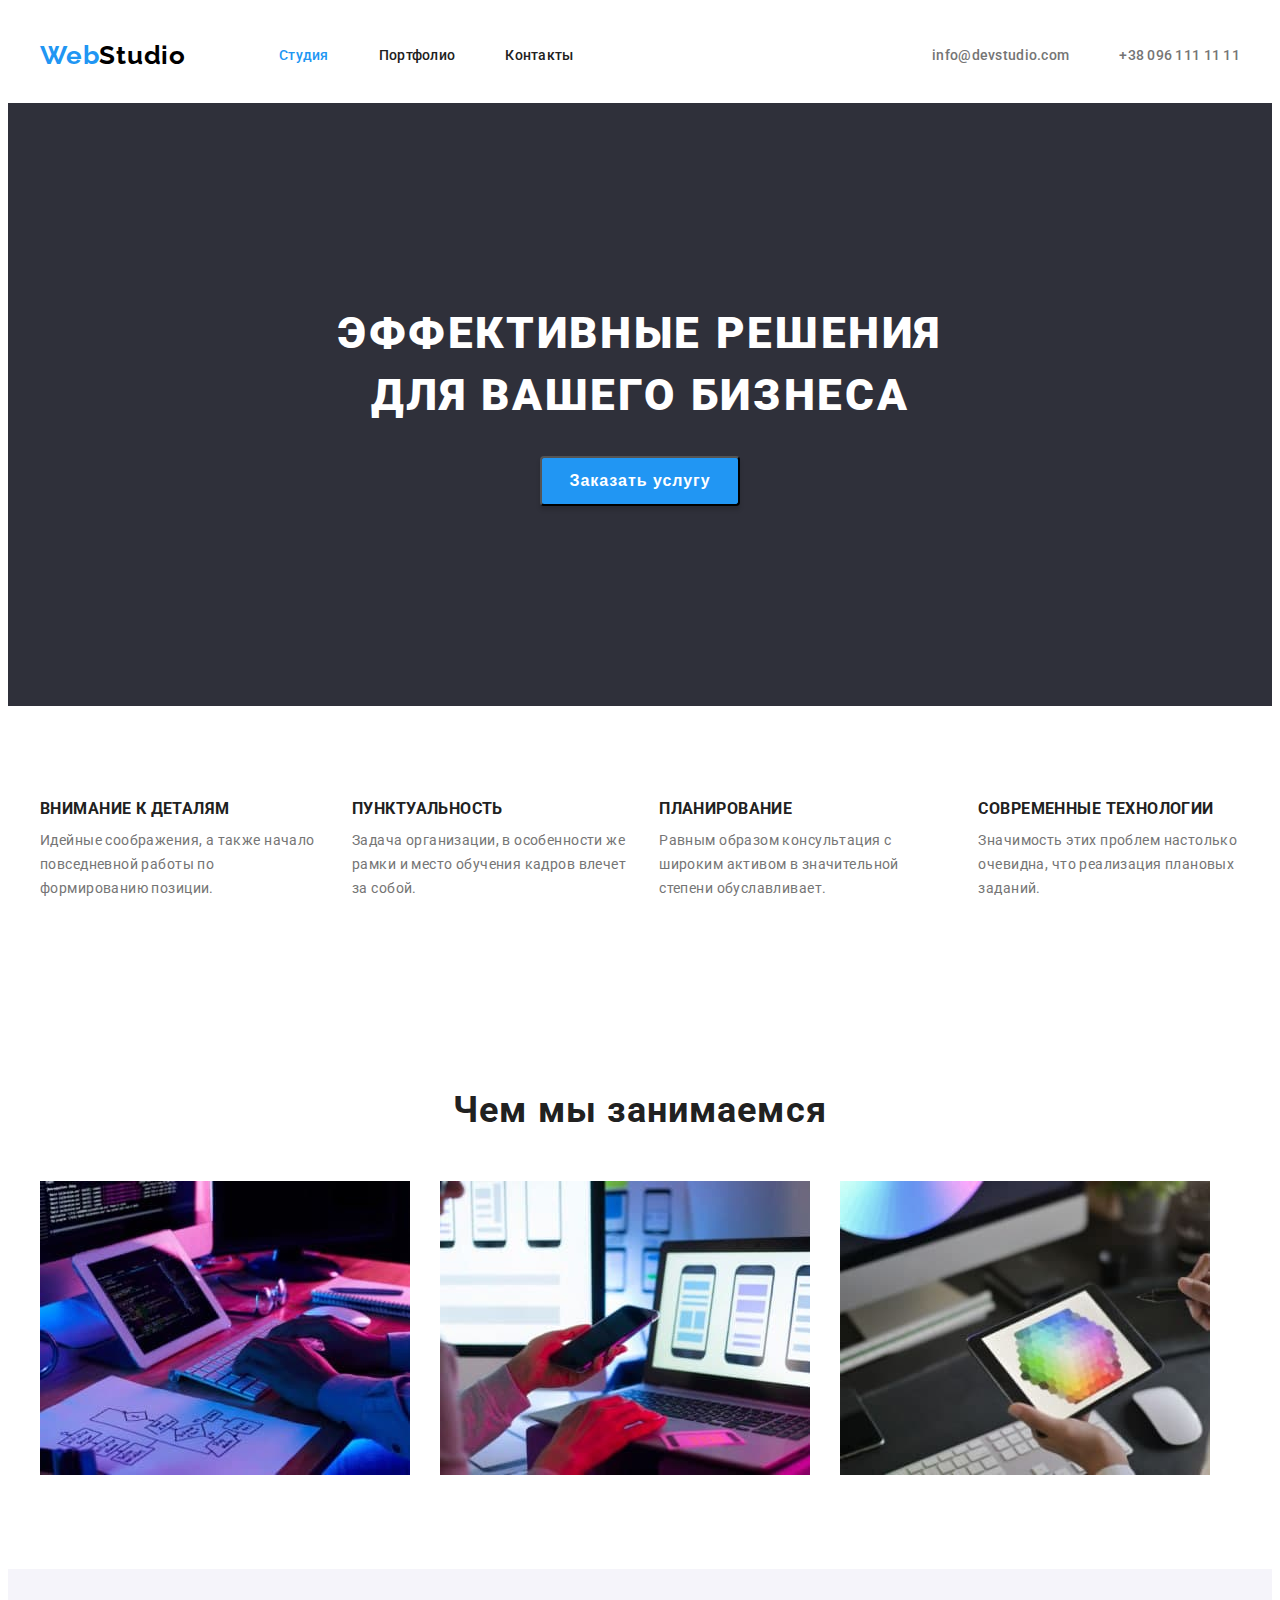
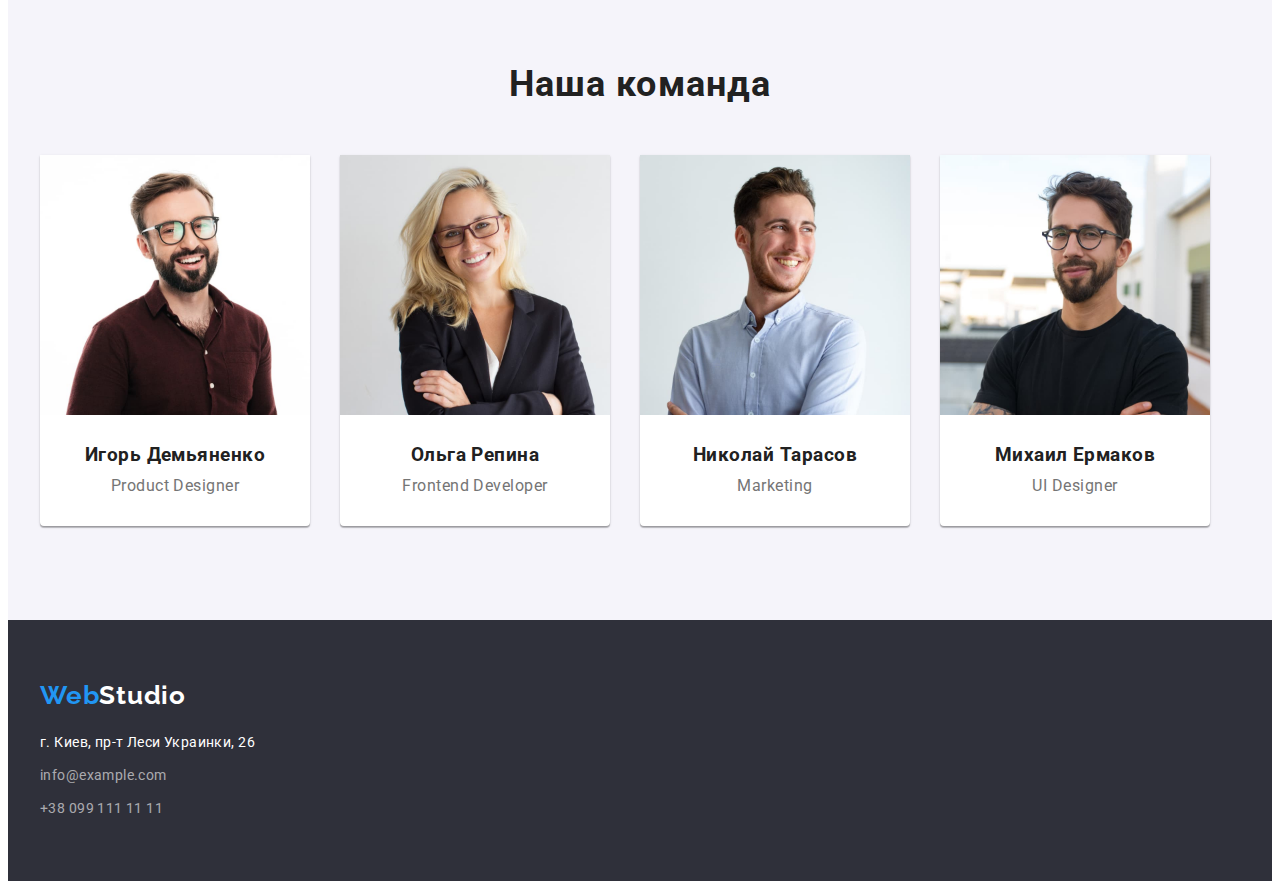
==== index.html @ 2a8b315e "склонировала пред. репозиторий" ====
<!DOCTYPE html>
<html lang="ru">

<head>
    <meta charset="UTF-8" />
    <meta name="viewport" content="width=device-width, initial-scale=1.0" />
    <title>Document</title>
    <link rel="preconnect" href="https://fonts.gstatic.com">
    <link href="https://fonts.googleapis.com/css2?family=Raleway:wght@700&family=Roboto:wght@400;500;700;900&display=swap" rel="stylesheet">
    <link rel="stylesheet" href="https://cdnjs.cloudflare.com/ajax/libs/modern-normalize/1.0.0/modern-normalize.min.css" integrity="sha512-ISS7cAi1PEhQ8jnbJpJZMd29NlhNj4AWYyLOSp2CE/CsHxTCu+r+t0D2yoJudVrd0/8fTVPUVDzY5Tvli75u/g==" crossorigin="anonymous" referrerpolicy="no-referrer" />
    <link rel="stylesheet" href="./css/style.css">
</head>

<body>
    <!-- Верхняя линия -->
    <header class="header">
      <div class="container header-container">
        <nav class="navigation">
            <a class="logo-header link" href="">
                <span class="first-word">Web</span>Studio
            </a>

            <ul class="menu list"> 
                <li class="menu-item">
                    <a class="menu-link link current" href="index.html">Студия</a>
                </li>
                <li class="menu-item">
                    <a class="menu-link link" href="portfolio.html">Портфолио</a>
                </li>
                <li class="menu-item">
                    <a class="menu-link link" href="">Контакты</a>
                </li>   
            </ul>
        </nav>
        <ul class="menu list">
            <li>
              <a class="contact link" href="mailto:info@devstudio.com">info@devstudio.com</a>
            </li>
           <li class="contact-menu">
              <a class="contact link" href="tel:+380961111111">+38 096 111 11 11</a>
            </li>
        </ul>
      </div>
       
    </header>

    <main>
        <!-- Шапка сайта-->
        <section class="hero">
            <div class="container hero-container">
                <h2 class="hero-title">
                    эффективные решения для вашего бизнеса
                </h2>
                <button class="button" type="button">
                    Заказать услугу
                </button>
            </div>
        </section>

        <!-- Особенности -->
        <section class="section">
            <div class="container">
                <h2 hidden>
                    Наши сильные стороны
                </h2>
        
                <ul class="features list">
                    <li class="feature-item">
                         <h3 class="feature-title">внимание к деталям</h3>
                        <p>
                             Идейные соображения, а также начало повседневной работы по формированию позиции.
                        </p>
                    </li>
                    <li class="feature-item">
                        <h3 class="feature-title">пунктуальность</h3>
                        <p>
                             Задача организации, в особенности же рамки и место обучения кадров влечет за собой.
                        </p>
                    </li>
                    <li class="feature-item">
                        <h3 class="feature-title">планирование</h3>
                        <p>
                             Равным образом консультация с широким активом в значительной степени обуславливает.
                        </p>
                     </li>
                    <li class="feature-item">
                        <h3 class="feature-title">современные технологии</h3>
                         <p>
                            Значимость этих проблем настолько очевидна, что реализация плановых заданий.
                         </p>
                     </li>
                 </ul>
            </div>

        </section>

        <!-- Чем мы занимаемся -->

        <section class="section">
             <div class="container">
                <h2 class="heading">Чем мы занимаемся</h2>
                <ul class="work-container list">
                    <li class="work-item">
                        <img src="./images/1.jpg" alt="Человек набирает код на планшете" width="370" height="294"/>
                    </li>
                    <li class="work-item">
                        <img src="./images/2.jpg" alt="Человек работает с телефоном и ноутбуком" width="370" height="294"/>
                   </li>
                    <li class="work-item">
                        <img src="./images/3.jpg" alt="Дизайнер определяет цветовую гаму" width="370" height="294"/>
                    </li>
                </ul>
             </div>

        </section>

        <!-- Наша команда -->
        
        <section class="team section">
           <div class="container">
            <h2 class="heading">Наша команда</h2>
            <ul class="team-container list">
                
                <li class="team-desc">
                    <img 
                        src="./images/team_card_1.jpg" 
                        alt="Мужчина в очках и бордовой рубашке" 
                        width="270" height="260"
                    />

                    <div>
                        <h3 class="person-name">Игорь Демьяненко</h3>
                        <p class="job-name">Product Designer</p>
                    </div>
                </li>

                <li class="team-desc">
                         <img 
                            src="./images/team_card_2.jpg" 
                            alt="Блондинка в очках и черном пиджаке" 
                            width="270" height="260"
                        />
    
                        <div>
                            <h3 class="person-name">Ольга Репина</h3>
                            <p class="job-name">Frontend Developer</p>
                        </div>
                </li>
                
                <li class="team-desc">
                            <img src="./images/team_card_3.jpg" 
                            alt="Улыбающийся мужчина в голубой рубашке" 
                            width="270" height="260"/>

                        <div>
                            <h3 class="person-name">Николай Тарасов</h3>
                            <p class="job-name">Marketing</p>
                        </div>
                </li>
                
                <li class="team-desc">
                            <img src="./images/team_card_4.jpg" 
                            alt="Мужчина в очках и черной футболке" 
                            width="270" height="260"/>

                        <div>
                            <h3 class="person-name">Михаил Ермаков</h3>
                            <p class="job-name">UI Designer</p>
                        </div>
                </li>

            </ul>
           </div>

        </section>

    </main>

    <!-- Футер -->
    <footer class="footer">
        <div class="container footer-container">
            <a class="logo-footer link" href=""><span class="first-word">Web</span><span class="second-word">Studio</span></a>
            <address class="address">
                <ul class="list">
                    <li class="address-item">
                        <a class="adress-link" href="">г. Киев, пр-т Леси Украинки, 26</a>
                    </li>
                    <li class="address-item">
                        <a class="contact-link" href="mailto:info@example.com">info@example.com</a>
                    </li>
                    <li class="address-item">
                        <a class="contact-link" href="tel:+380991111111">+38 099 111 11 11</a>
                    </li>
                </ul>
            </address>
        </div>
    </footer>
</body>

</html>
---- css/style.css ----
:root {
    --accent-color:#2196F3;
    --title-text-color: #212121;
    --primary-text-color: #757575;
    --secondary-text-color: #FFFFFF;
    --grey-bg-color: #2F303A;
    --white-bg-color: #E5E5E5;
}

body {
    font-family: "Roboto", sans-serif;
    font-style: normal;
    font-weight: 400;
    background-color: var(--secondary-text-color);
    color: var(--primary-text-color);
}

/*Верхняя линия*/

.header {
    background-color: var(--secondary-text-color);
    border-bottom: 1px #ECECEC;
}

.header-container {
    display: flex;
    align-items: center;
    justify-content: space-between;
    padding-top: 32px;
    padding-bottom: 32px;
}

.navigation {
    display: flex;
    align-items: center;
}

.logo-header{
    color: #000000;
    font-family: Raleway;
    font-weight: 700;
    font-size: 26px;
    line-height: 1.2;
    letter-spacing: 0.03em;
    margin-right: 93px;
}

.link {
    text-decoration: none;
}

.link:focus,
.link:hover {
    color: var(--accent-color);
}

.first-word {
    color: var(--accent-color);
}

.menu {
    font-weight: 500;
    font-size: 14px;
    line-height: 1.14;
    letter-spacing: 0.02em;
    display: flex;
}

.list {
    list-style-type: none;
}

.menu-item:not(:last-child) {
    margin-right: 50px;
}

.menu-link {
    color: var(--title-text-color);
}

.current {
    color: var(--accent-color);
}

.contact {
    color: var(--primary-text-color);
}

.contact-menu {
    margin-left: 50px;
}
/*Шапка сайта*/

.hero {
    background-color: var(--grey-bg-color);
}

.hero-container {
    display: flex;
    flex-direction: column;
    align-items: center;
    padding-top: 200px;
    padding-bottom: 200px;
}

.hero-title {
    font-weight: 900;
    font-size: 44px;
    line-height: 1.4;
    letter-spacing: 0.06em;
    color: var(--secondary-text-color);
    margin-bottom: 30px;
    width: 696px;
    text-align: center;
    text-transform: uppercase;
}

.button {
    font-weight: 700;
    font-size: 16px;
    line-height: 1.88;
    letter-spacing: 0.06em;
    color: var(--secondary-text-color);
    background-color: var(--accent-color);
    cursor: pointer;
    min-width: 200px;
    height: 50px;
    box-shadow: 0px 4px 4px rgba(0, 0, 0, 0.15);
    border-radius: 4px;
}

.button:hover,
.button:focus {
    color: var(--accent-color);
}

/*Особенности*/

.section {
    padding-top: 94px;
    padding-bottom: 94px;
}

.features {
    font-size: 14px;
    line-height: 1.71;
    letter-spacing: 0.03em;
    display: flex;
    justify-content: space-between;
    margin-left: -30px;
}

.feature-item {
    margin-left: 30px;
}

.feature-title {
    font-weight: 700;
    line-height: 1.14;
    color: var(--title-text-color);
    text-transform: uppercase;
    margin-bottom: 10px;
}

/*Чем мы занимаемся*/

.heading {
    font-weight: 700;
    font-size: 36px;
    line-height: 1.17;
    letter-spacing: 0.03em;
    text-align: center;
    color: var(--title-text-color);
    margin-bottom: 50px;
}

.work-container {
    display: flex;
    align-items: center;
    margin-left: -30px;
}
 
.work-item {
    margin-left: 30px;

}

/*Наша команда*/

.team {
    background-color: #F5F4FA;
}

.team-container {
    display: flex;
    align-items: center;
    margin-left: -30px;
}

.team-desc {
    font-weight: 500;
    font-size: 16px;
    line-height: 1.17;
    letter-spacing: 0.03em;
    color: var(--title-text-color);
    margin-left: 30px;
    text-align: center;
    background: #ffffff;
    box-shadow: 0px 1px 3px rgba(0, 0, 0, 0.12), 0px 1px 1px rgba(0, 0, 0, 0.14),
    0px 2px 1px rgba(0, 0, 0, 0.2);
    border-radius: 0px 0px 4px 4px;
}

.person-name {
    margin-bottom: 10px;
    margin-top: 30px;
}

.job-name {
    font-weight: 400;
    color: var(--primary-text-color);
    padding-bottom: 30px;
}

/*Футер*/

.footer {
    background-color: var(--grey-bg-color);
    padding-top: 60px;
    padding-bottom: 60px;
}

.footer-container {
    display: flex;
    flex-direction: column;
}

.address {
    margin-top: 20px;
}

.second-word {
    color: var(--secondary-text-color);
}

.address-item {
    font-style: normal;
    font-size: 14px;
    line-height: 1.71;
    letter-spacing: 0.03em;
}

.address-item:not(:last-child) {
    margin-bottom: 9px;
}

.adress-link {
    color: var(--secondary-text-color);
    text-decoration: none;
}

.adress-link:focus,
.adress-link:hover {
    color: var(--accent-color);
}

.contact-link {
    color: rgba(255, 255, 255, 0.6);
    text-decoration: none;
}
 
.contact-link:hover,
.contact-link:focus {
    color: var(--accent-color);
}

/*Портфолио*/

.filter {
    margin-bottom: 34px;
    display: flex;
    justify-content: center;
    margin-left: -8px;
}

.filter-button {
    margin-left: 8px;
}

.portfolio-button {
    font-family: "Roboto", sans-serif;
    font-weight: 500;
    font-size: 16px;
    line-height: 1.63;
    letter-spacing: 0.03em;
    text-align: center;
    color: var(--title-text-color);
    background-color: #F5F4FA;
    cursor: pointer;
    border-color: currentColor;
    border-radius: 4px;
    border: none;
    padding: 6px 22px;
}

.portfolio-button:hover,
.portfolio-button:focus {
    background-color: var(--accent-color);
    color: var(--secondary-text-color);
}

.card-desc {
    line-height: 2;
    letter-spacing: 0.06em;
    color: var(--title-text-color);
}

.card-text {
    font-size: 16px;
    line-height: 1.88;
    letter-spacing: 0.03em;
}

/*Позиционирование*/

h1,
h2,
h3,
h4,
h5,
h6,
p {
    margin-top: 0;
    margin-bottom: 0;
}

ul,
ol {
    margin-top: 0;
    margin-bottom: 0;
    padding-left: 0;
}

img {
    display: block;
    max-width: 100%;
    height: auto;
}

.container {
    width: 1200px;
    padding-left: 15px;
    padding-right: 15px;
    margin: 0 auto;
}



.logo-footer {
    color: #000000;
    font-family: Raleway;
    font-weight: 700;
    font-size: 26px;
    line-height: 1.2;
    letter-spacing: 0.03em;
}





.card {
 background-color: var(--secondary-text-color);
 box-shadow: 0px 1px 3px rgba(0, 0, 0, 0.12), 0px 1px 1px rgba(0, 0, 0, 0.14), 0px 2px 1px rgba(0, 0, 0, 0.2);
 border-radius: 0px 0px 4px 4px;
}

/*Позиционирование портфолио*/



.card-set {
    padding: 0;
    margin: 0;
    display: flex;
    flex-wrap: wrap;
    margin-left: -30px;
    margin-top: -30px;
}

.card-set > .item {
    margin-left: 30px;
    margin-top: 30px;
  }
  
  .portfolio-card {
    background: #FFFFFF;
    box-sizing: border-box;
  }
  
  .card-content {
    padding: 20px 24px;
    border: 1px solid #EEEEEE;
  }
  
  .card-text {
    margin-top: 4px;
  }
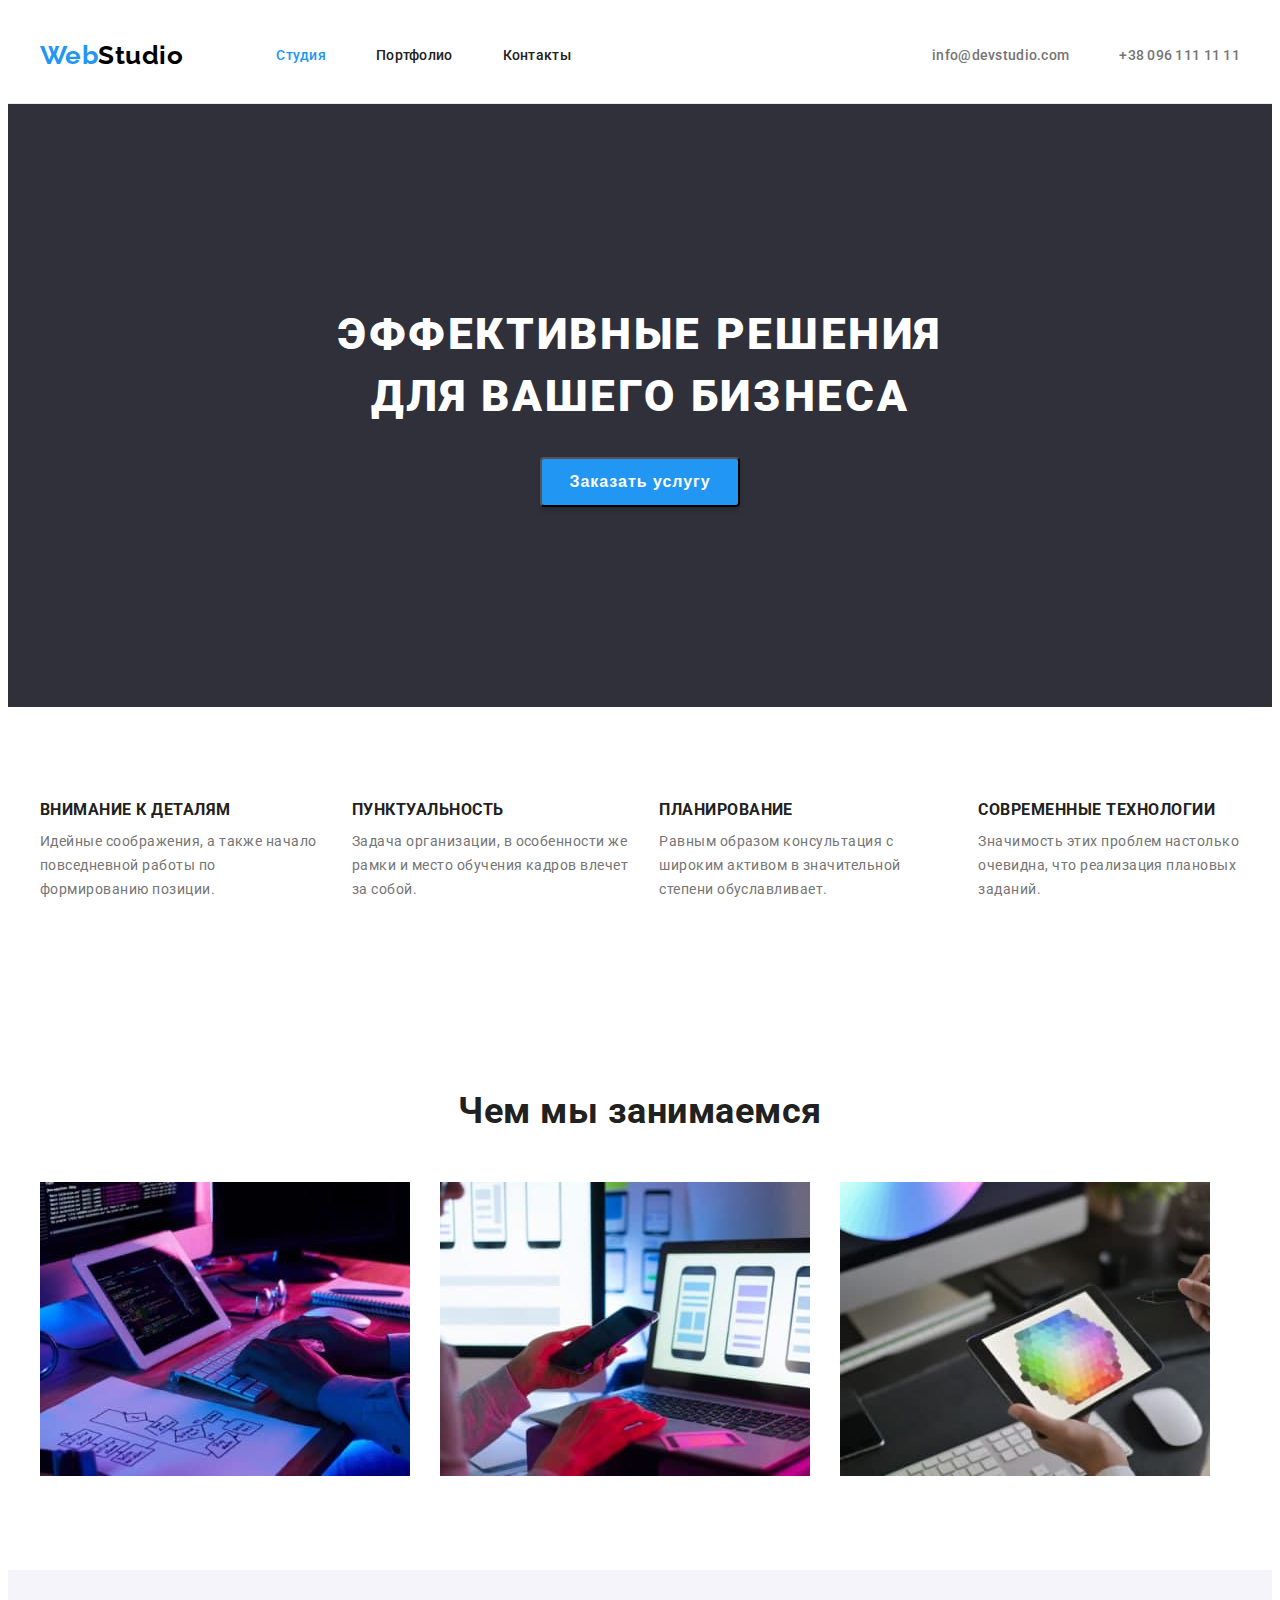
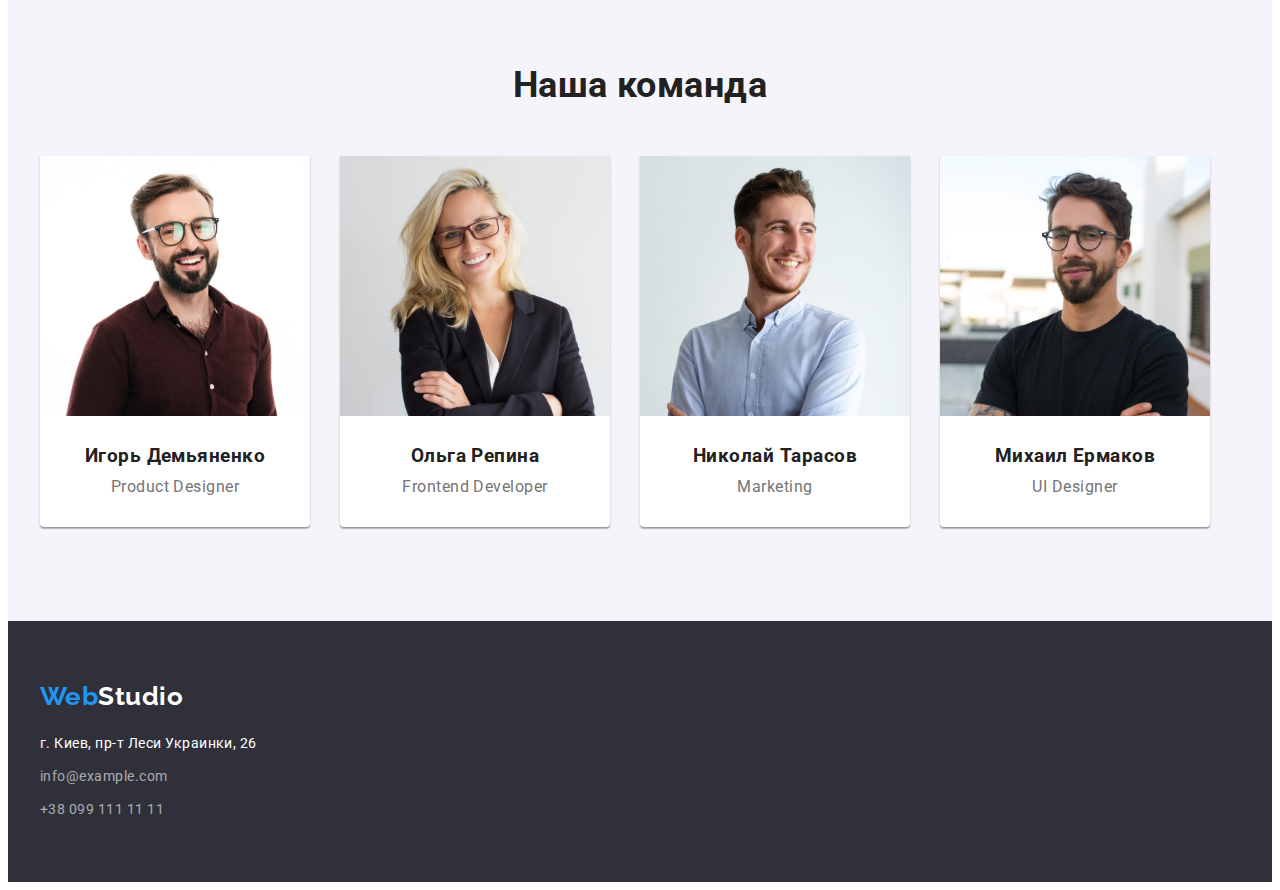
==== commit 741e23bc: "склонировала пред 3 дз, с исправлением" ====
--- a/index.html
+++ b/index.html
@@ -128,7 +128,7 @@
                         width="270" height="260"
                     />
 
-                    <div>
+                    <div class="team-card">
                         <h3 class="person-name">Игорь Демьяненко</h3>
                         <p class="job-name">Product Designer</p>
                     </div>
@@ -141,7 +141,7 @@
                             width="270" height="260"
                         />
     
-                        <div>
+                        <div class="team-card">
                             <h3 class="person-name">Ольга Репина</h3>
                             <p class="job-name">Frontend Developer</p>
                         </div>
@@ -152,7 +152,7 @@
                             alt="Улыбающийся мужчина в голубой рубашке" 
                             width="270" height="260"/>
 
-                        <div>
+                        <div class="team-card">
                             <h3 class="person-name">Николай Тарасов</h3>
                             <p class="job-name">Marketing</p>
                         </div>
@@ -163,7 +163,7 @@
                             alt="Мужчина в очках и черной футболке" 
                             width="270" height="260"/>
 
-                        <div>
+                        <div class="team-card">
                             <h3 class="person-name">Михаил Ермаков</h3>
                             <p class="job-name">UI Designer</p>
                         </div>
--- a/css/style.css
+++ b/css/style.css
@@ -13,13 +13,14 @@
     font-weight: 400;
     background-color: var(--secondary-text-color);
     color: var(--primary-text-color);
+    letter-spacing: 0.03em;
 }
 
 /*Верхняя линия*/
 
 .header {
     background-color: var(--secondary-text-color);
-    border-bottom: 1px #ECECEC;
+    border-bottom: 1px solid #ECECEC;
 }
 
 .header-container {
@@ -41,7 +42,6 @@
     font-weight: 700;
     font-size: 26px;
     line-height: 1.2;
-    letter-spacing: 0.03em;
     margin-right: 93px;
 }
 
@@ -144,7 +144,6 @@
 .features {
     font-size: 14px;
     line-height: 1.71;
-    letter-spacing: 0.03em;
     display: flex;
     justify-content: space-between;
     margin-left: -30px;
@@ -168,7 +167,6 @@
     font-weight: 700;
     font-size: 36px;
     line-height: 1.17;
-    letter-spacing: 0.03em;
     text-align: center;
     color: var(--title-text-color);
     margin-bottom: 50px;
@@ -201,7 +199,6 @@
     font-weight: 500;
     font-size: 16px;
     line-height: 1.17;
-    letter-spacing: 0.03em;
     color: var(--title-text-color);
     margin-left: 30px;
     text-align: center;
@@ -211,15 +208,20 @@
     border-radius: 0px 0px 4px 4px;
 }
 
+.team-card {
+    padding-top: 30px;
+    padding-bottom: 30px;
+}
+
 .person-name {
     margin-bottom: 10px;
-    margin-top: 30px;
+    /*margin-top: 30px;*/
 }
 
 .job-name {
     font-weight: 400;
     color: var(--primary-text-color);
-    padding-bottom: 30px;
+   /* padding-bottom: 30px;*/
 }
 
 /*Футер*/
@@ -235,6 +237,14 @@
     flex-direction: column;
 }
 
+.logo-footer {
+    color: #000000;
+    font-family: Raleway;
+    font-weight: 700;
+    font-size: 26px;
+    line-height: 1.2;
+}
+
 .address {
     margin-top: 20px;
 }
@@ -247,7 +257,6 @@
     font-style: normal;
     font-size: 14px;
     line-height: 1.71;
-    letter-spacing: 0.03em;
 }
 
 .address-item:not(:last-child) {
@@ -277,9 +286,11 @@
 /*Портфолио*/
 
 .filter {
-    margin-bottom: 34px;
+    margin-bottom: 50px;
     display: flex;
     justify-content: center;
+    align-items: center;
+    height: 100%;
     margin-left: -8px;
 }
 
@@ -292,7 +303,6 @@
     font-weight: 500;
     font-size: 16px;
     line-height: 1.63;
-    letter-spacing: 0.03em;
     text-align: center;
     color: var(--title-text-color);
     background-color: #F5F4FA;
@@ -309,16 +319,43 @@
     color: var(--secondary-text-color);
 }
 
+.card-set {
+    display: flex;
+    flex-wrap: wrap;
+   /* margin-right: -30px;
+    margin-bottom: -30px;*/
+}
+
+.item {
+    margin-right: 30px;
+    margin-bottom: 30px;
+}
+
+.item:nth-child(3n+3){
+    margin-right: -30px;
+}
+
+.card-link {
+    display: block;
+}
+
+.card-content {
+    padding: 20px 24px;
+    background-color: var(--secondary-text-color);
+    border-left: 1px solid #eeeeee;
+    border-right: 1px solid #eeeeee;
+    border-bottom: 1px solid #eeeeee;
+}
+
 .card-desc {
-    line-height: 2;
-    letter-spacing: 0.06em;
+    letter-spacing: 0.03em;
     color: var(--title-text-color);
 }
 
 .card-text {
     font-size: 16px;
     line-height: 1.88;
-    letter-spacing: 0.03em;
+    margin-top: 4px;
 }
 
 /*Позиционирование*/
@@ -352,57 +389,4 @@
     padding-left: 15px;
     padding-right: 15px;
     margin: 0 auto;
-}
-
-
-
-.logo-footer {
-    color: #000000;
-    font-family: Raleway;
-    font-weight: 700;
-    font-size: 26px;
-    line-height: 1.2;
-    letter-spacing: 0.03em;
-}
-
-
-
-
-
-.card {
- background-color: var(--secondary-text-color);
- box-shadow: 0px 1px 3px rgba(0, 0, 0, 0.12), 0px 1px 1px rgba(0, 0, 0, 0.14), 0px 2px 1px rgba(0, 0, 0, 0.2);
- border-radius: 0px 0px 4px 4px;
-}
-
-/*Позиционирование портфолио*/
-
-
-
-.card-set {
-    padding: 0;
-    margin: 0;
-    display: flex;
-    flex-wrap: wrap;
-    margin-left: -30px;
-    margin-top: -30px;
-}
-
-.card-set > .item {
-    margin-left: 30px;
-    margin-top: 30px;
-  }
-  
-  .portfolio-card {
-    background: #FFFFFF;
-    box-sizing: border-box;
-  }
-  
-  .card-content {
-    padding: 20px 24px;
-    border: 1px solid #EEEEEE;
-  }
-  
-  .card-text {
-    margin-top: 4px;
-  }+} 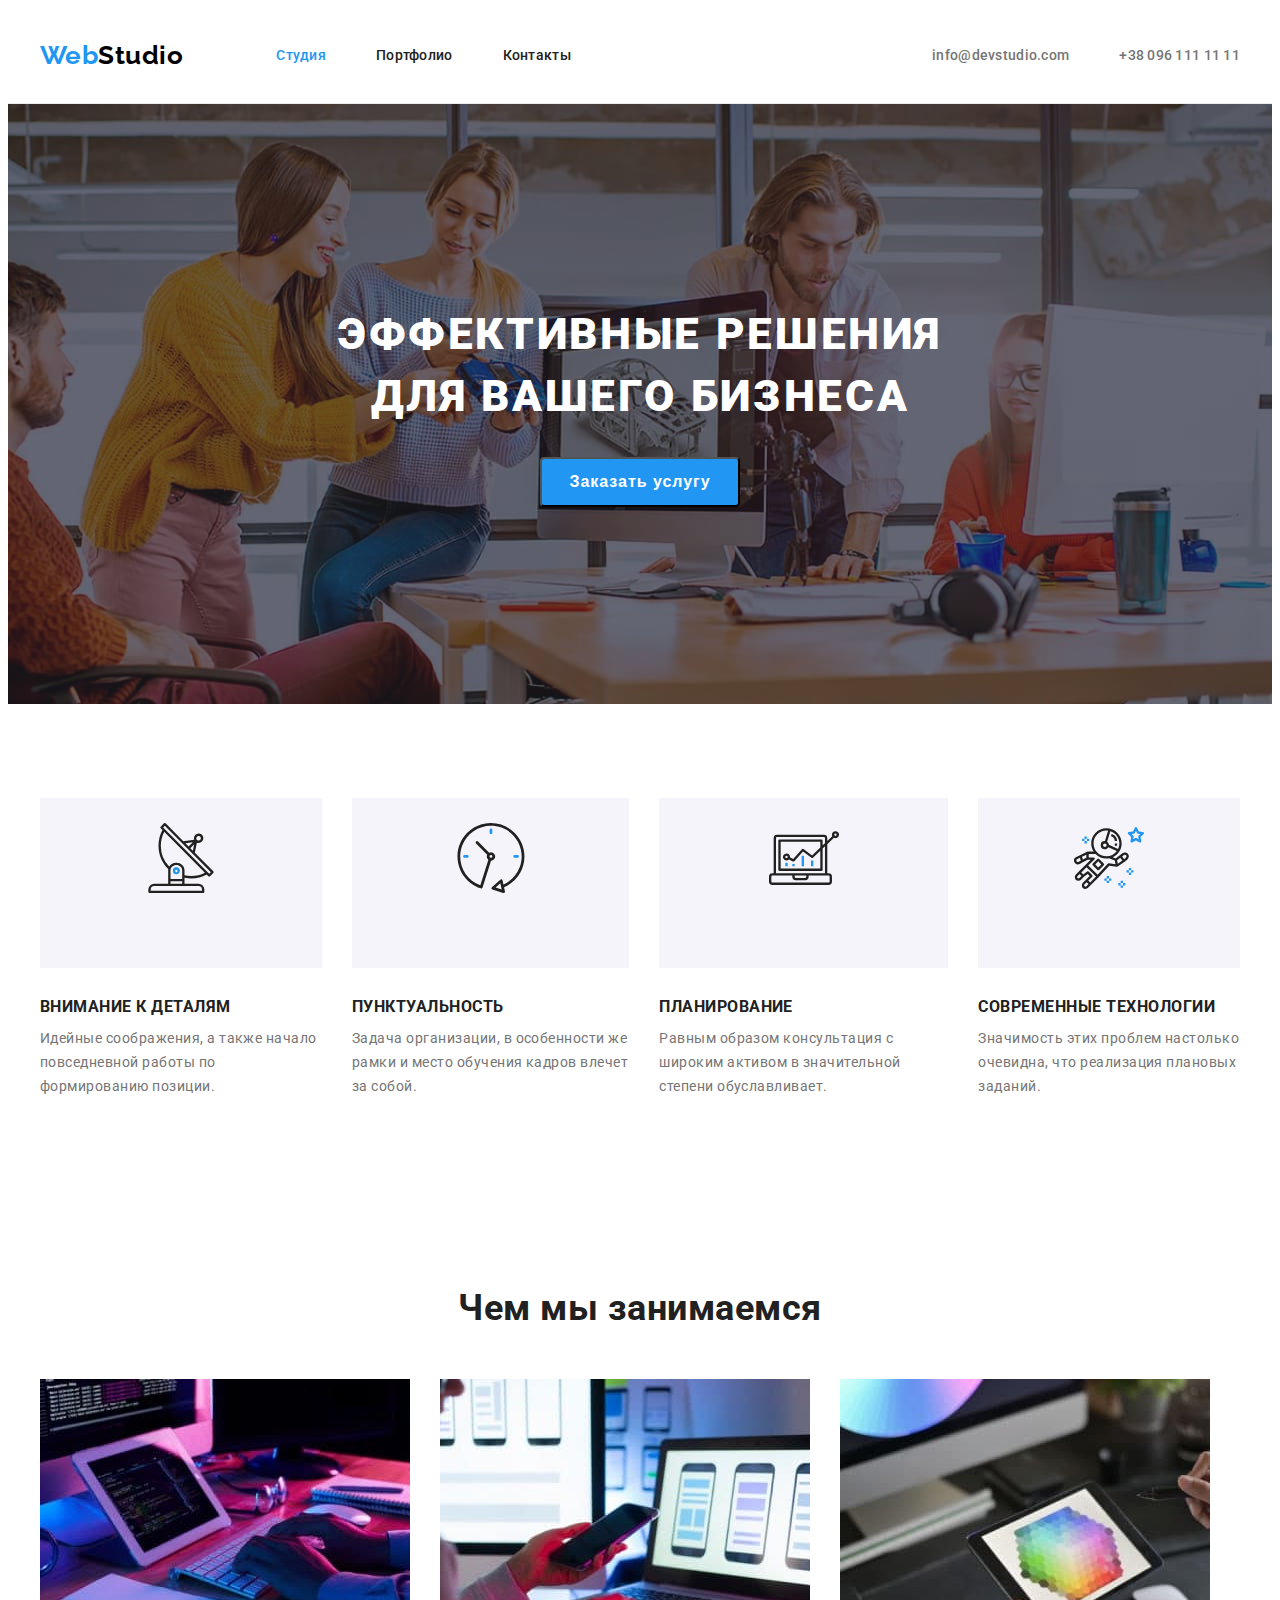
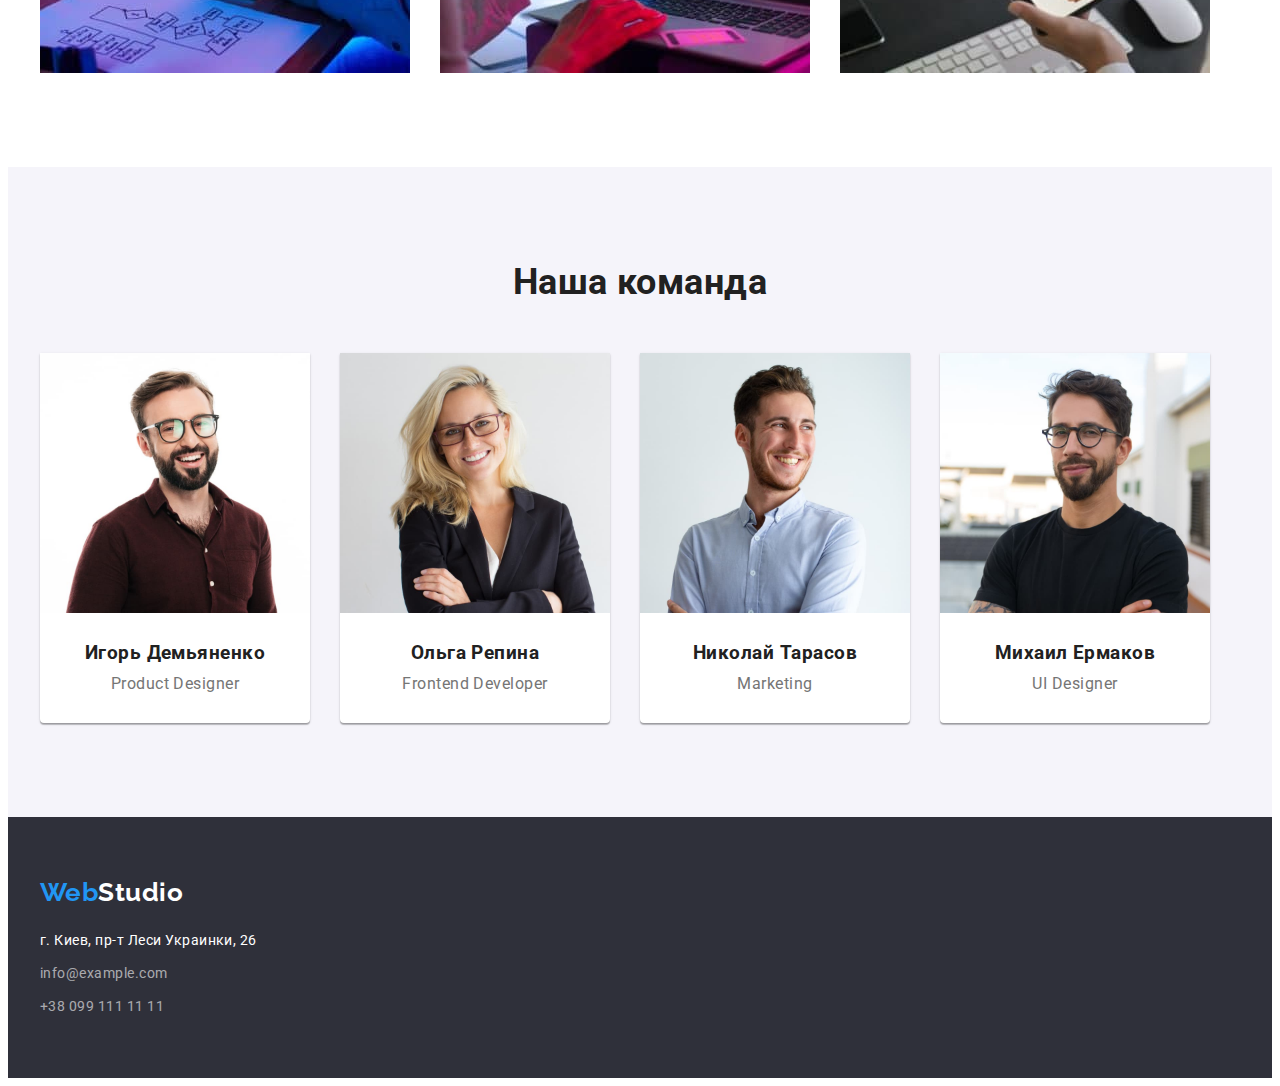
==== commit 9dcbe22a: "Добавила фон в герой и иконки в особенности" ====
--- a/index.html
+++ b/index.html
@@ -66,24 +66,44 @@
         
                 <ul class="features list">
                     <li class="feature-item">
+                        <div class="feature-item-color">
+                            <svg class="item-icon">
+                                <use href="./images/icons.svg#icon-antenna"></use>
+                            </svg>
+                        </div>
                          <h3 class="feature-title">внимание к деталям</h3>
                         <p>
                              Идейные соображения, а также начало повседневной работы по формированию позиции.
                         </p>
                     </li>
                     <li class="feature-item">
+                        <div class="feature-item-color">
+                            <svg class="item-icon">
+                                <use href="./images/icons.svg#icon-vector"></use>
+                            </svg>
+                        </div>
                         <h3 class="feature-title">пунктуальность</h3>
                         <p>
                              Задача организации, в особенности же рамки и место обучения кадров влечет за собой.
                         </p>
                     </li>
                     <li class="feature-item">
+                        <div class="feature-item-color">
+                            <svg class="item-icon">
+                                <use href="./images/icons.svg#icon-diagram"></use>
+                            </svg>
+                        </div>
                         <h3 class="feature-title">планирование</h3>
                         <p>
                              Равным образом консультация с широким активом в значительной степени обуславливает.
                         </p>
                      </li>
                     <li class="feature-item">
+                        <div class="feature-item-color">
+                            <svg class="item-icon">
+                                <use href="./images/icons.svg#icon-astronaut"></use>
+                            </svg>
+                        </div>
                         <h3 class="feature-title">современные технологии</h3>
                          <p>
                             Значимость этих проблем настолько очевидна, что реализация плановых заданий.
--- a/css/style.css
+++ b/css/style.css
@@ -92,7 +92,20 @@
 /*Шапка сайта*/
 
 .hero {
-    background-color: var(--grey-bg-color);
+    height: 600px;
+    max-width: 1600px;
+    
+    background-image: linear-gradient(
+        to right,
+        rgba(47, 48, 58, 0.4),
+        rgba(47, 48, 58, 0.4)
+        ),
+        url(../images/bg-hero.jpg);
+    background-size: cover;
+    background-position: center;
+    background-repeat: no-repeat;
+    
+    background-color: #2F303A;
 }
 
 .hero-container {
@@ -153,6 +166,20 @@
     margin-left: 30px;
 }
 
+.feature-item-color {
+    background-color: #F5F4FA;
+    height: 120px;
+    text-align: center;
+    padding-top: 25px;
+    padding-bottom: 25px;
+    margin-bottom: 30px;
+}
+
+.item-icon {
+    width: 70px;
+    height: 70px;
+}
+
 .feature-title {
     font-weight: 700;
     line-height: 1.14;
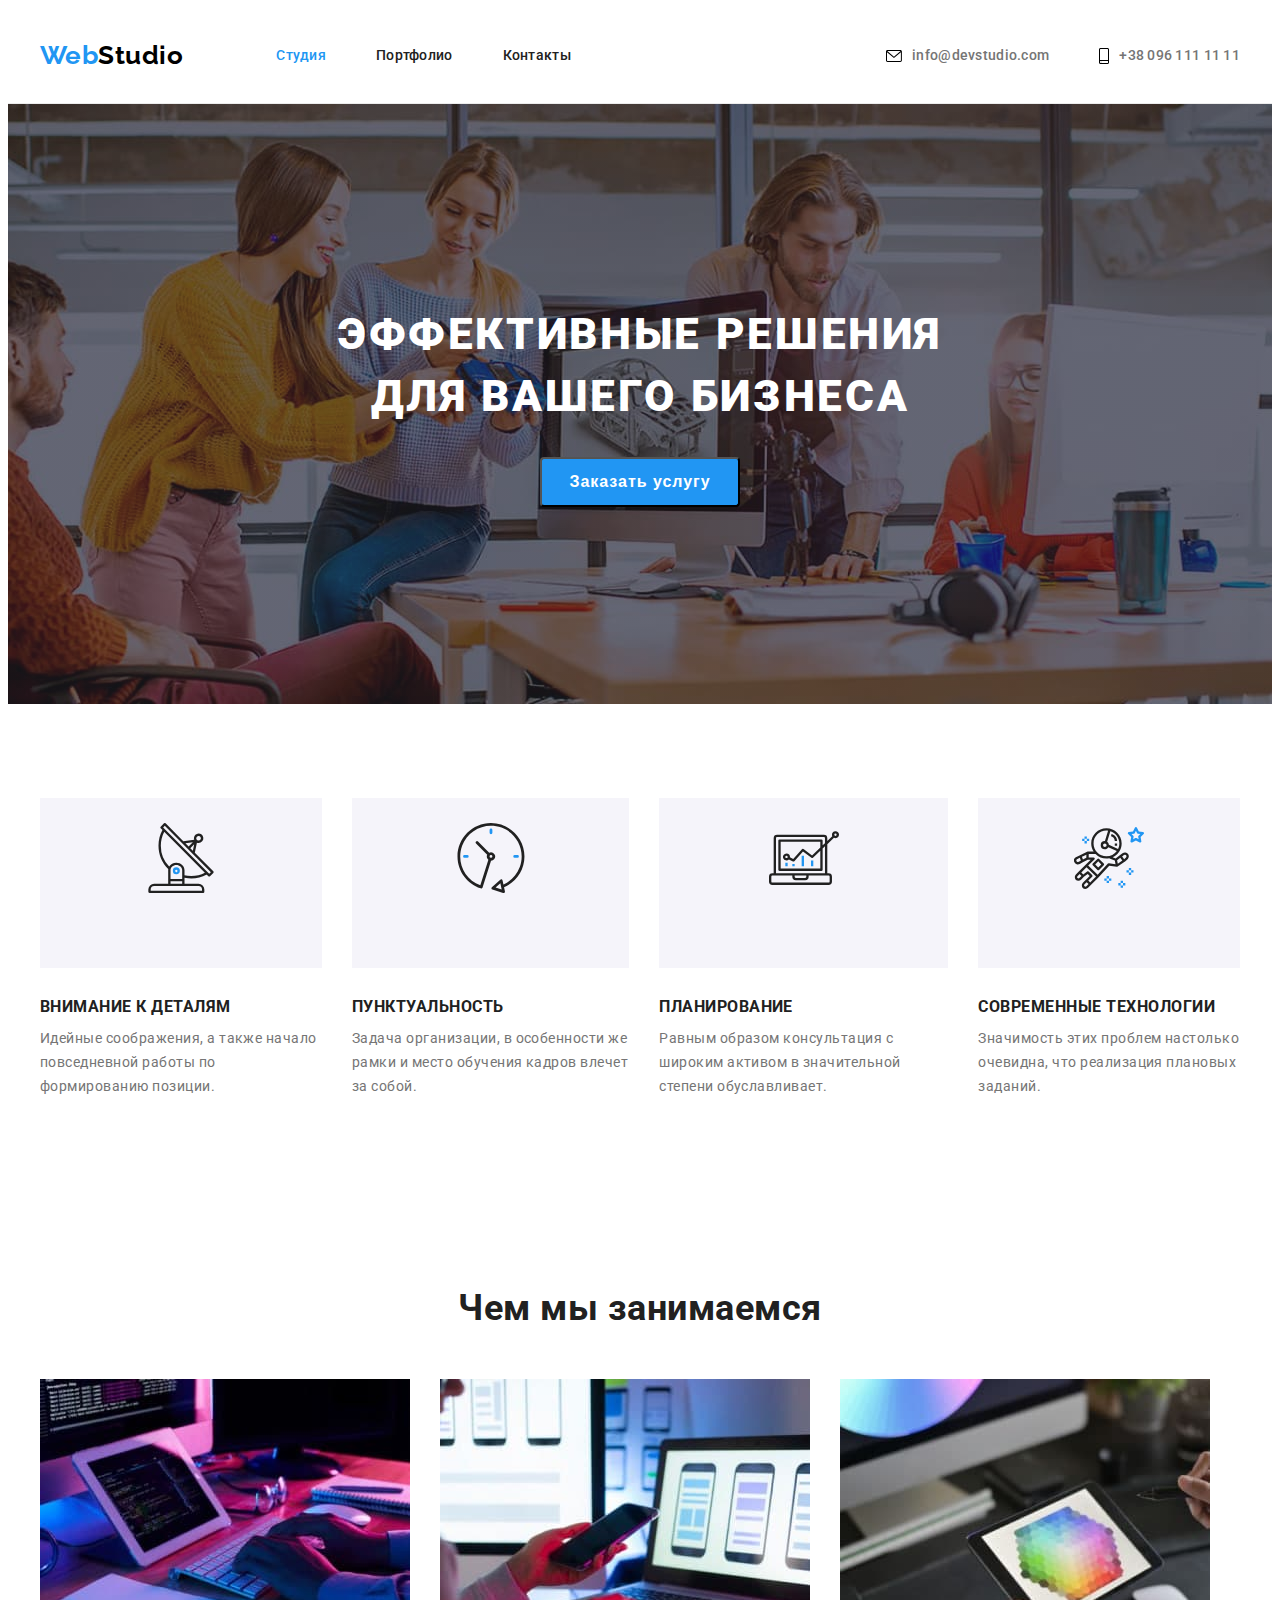
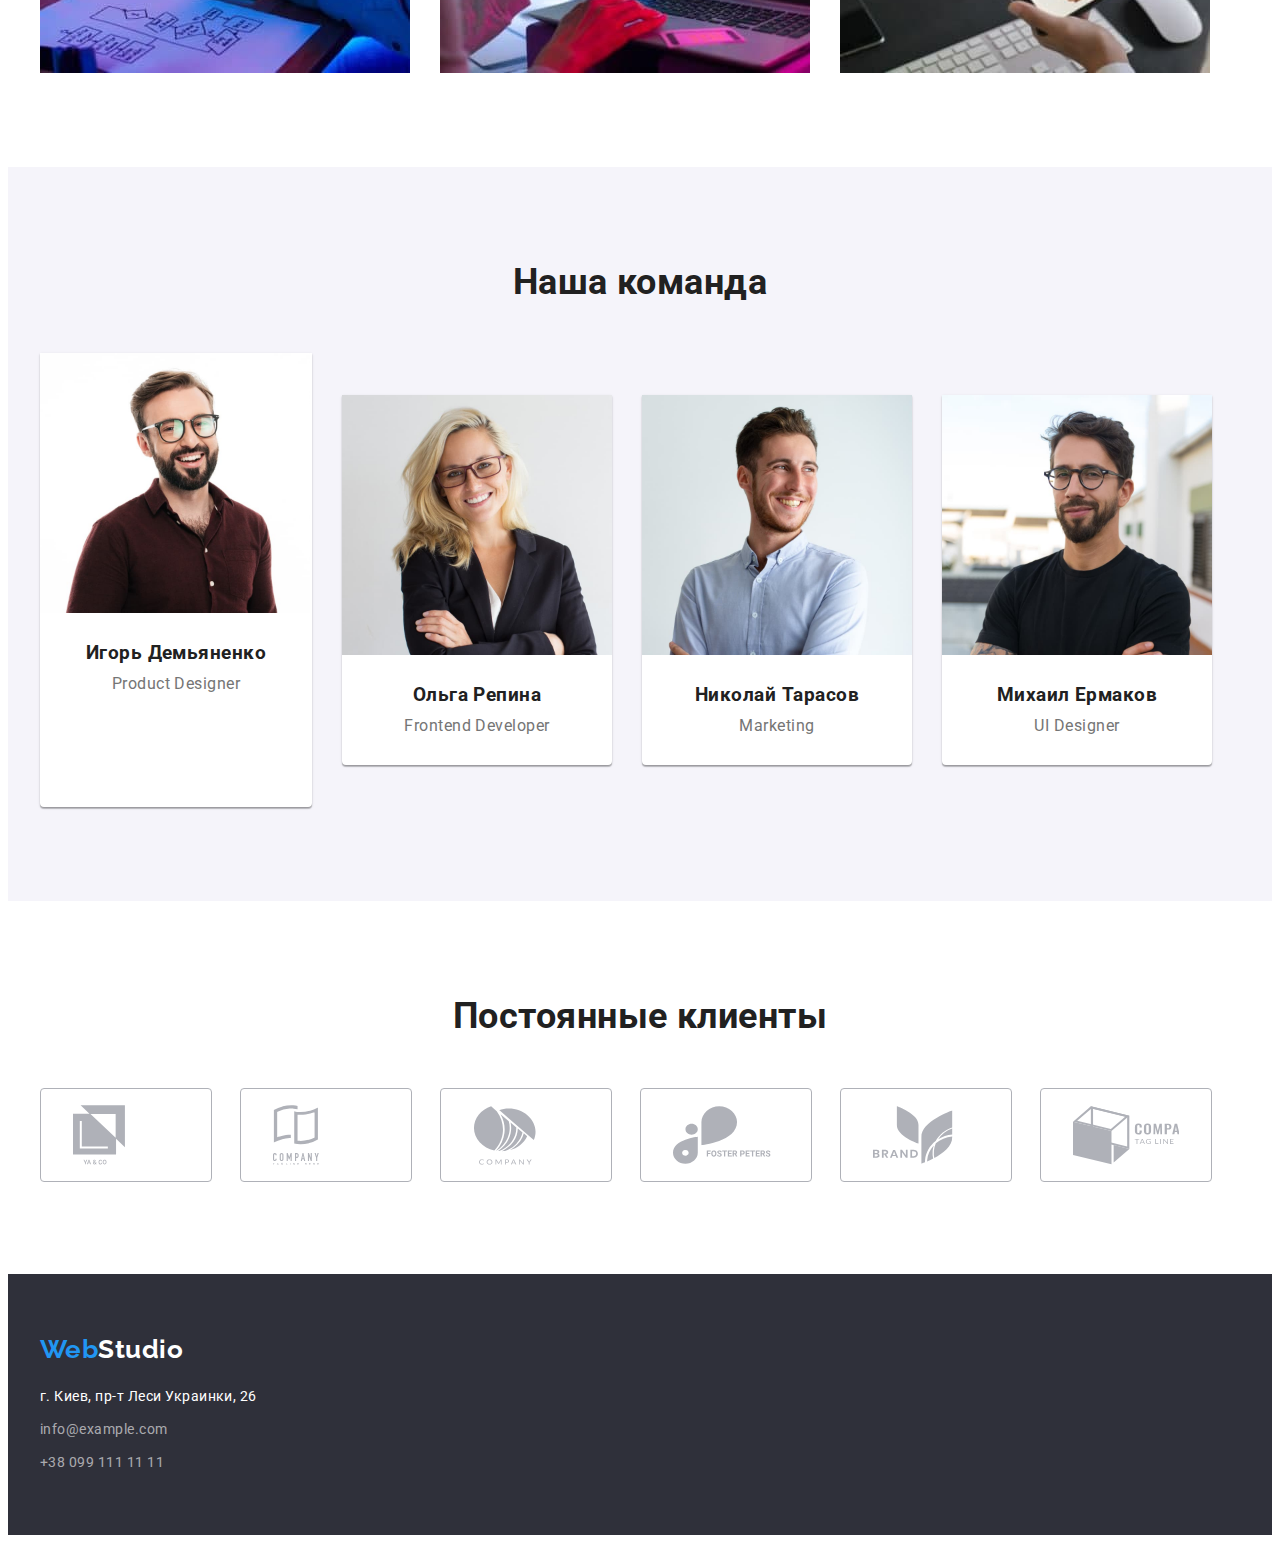
==== commit fee25c79: "добавила в хедере иконки" ====
--- a/index.html
+++ b/index.html
@@ -33,11 +33,19 @@
             </ul>
         </nav>
         <ul class="menu list">
-            <li>
-              <a class="contact link" href="mailto:info@devstudio.com">info@devstudio.com</a>
+            <li class="contact-menu">
+              <a class="contact link" href="mailto:info@devstudio.com">
+                <svg width="16" heigth="12" class="mail-icon">
+                    <use href="./images/icons.svg#icon-mail"></use>
+                </svg>  
+                    info@devstudio.com</a>
             </li>
            <li class="contact-menu">
-              <a class="contact link" href="tel:+380961111111">+38 096 111 11 11</a>
+              <a class="contact link" href="tel:+380961111111">
+                <svg width="10" heigth="16" class="phone-icon">
+                    <use href="./images/icons.svg#icon-smartphone"></use>
+                </svg>  
+                    +38 096 111 11 11</a>
             </li>
         </ul>
       </div>
@@ -151,6 +159,42 @@
                     <div class="team-card">
                         <h3 class="person-name">Игорь Демьяненко</h3>
                         <p class="job-name">Product Designer</p>
+                        <ul class="social-items list">
+                            <li>
+                                <a class="social-link">
+                                    <svg class="mail-icon">
+                                        <use href="./images/instagram.svg"></use>
+                                    </svg>      
+                                </a>
+                            </li>
+
+                            <li>
+                                <a class="social-link">
+                                    <svg class="mail-icon">
+                                        <use href=".images/icons.svg#icon-instagram"></use>
+                                    </svg>      
+                                </a>
+
+                            </li>
+
+                            <li>
+                                <a class="social-link">
+                                    <svg class="mail-icon">
+                                        <use href=></use>
+                                    </svg>      
+                                </a>
+
+                            </li>
+
+                            <li>
+                                <a class="social-link">
+                                    <svg class="mail-icon">
+                                        <use href=".images/icons.svg#icon-instagram"></use>
+                                    </svg>      
+                                </a>
+
+                            </li>
+                        </ul>
                     </div>
                 </li>
 
@@ -194,6 +238,64 @@
 
         </section>
 
+        <!--Постоянные клиенты-->
+
+        <section class="section">
+            <div class="container">
+                <h2 class="heading">Постоянные клиенты</h2>
+                <ul class="clients list">
+                    <li class="clients-item">
+                        <a class="clients-link" href="">
+                            <svg width="106" heigth="60" class="clients-icon">
+                                <use href="./images/icons.svg#icon-group"></use>
+                            </svg>
+                        </a>
+                    </li>
+
+                    <li class="clients-item">                       
+                         <a class="clients-link" href="">
+                        <svg width="106" heigth="60" class="clients-icon">
+                            <use href="./images/icons.svg#icon-group-1"></use>
+                        </svg>
+                    </a>
+                    </li>
+
+                    <li class="clients-item">
+                        <a class="clients-link" href="">
+                            <svg width="106" heigth="60" class="clients-icon">
+                                <use href="./images/icons.svg#icon-group-2"></use>
+                            </svg>
+                        </a>
+                    </li>
+
+                    <li class="clients-item">
+                        <a class="clients-link" href="">
+                            <svg width="106" heigth="60" class="clients-icon">
+                                <use href="./images/icons.svg#icon-group-5"></use>
+                            </svg>
+                        </a>
+                    </li>
+
+                    <li class="clients-item">
+                        <a class="clients-link" href="">
+                            <svg width="106" heigth="60" class="clients-icon">
+                                <use href="./images/icons.svg#icon-group-3"></use>
+                            </svg>
+                        </a> 
+                    </li>
+
+                    <li class="clients-item">
+                        <a class="clients-link" href="">
+                            <svg width="106" heigth="60" class="clients-icon">
+                                <use href="./images/icons.svg#icon-group-4"></use>
+                            </svg>
+                        </a>
+                    </li>
+                </ul>
+    
+            </div>
+        </section>
+
     </main>
 
     <!-- Футер -->
--- a/css/style.css
+++ b/css/style.css
@@ -84,11 +84,44 @@
 
 .contact {
     color: var(--primary-text-color);
+    display: flex;
+    align-items: center;
+    justify-content: center;
 }
 
 .contact-menu {
-    margin-left: 50px;
-}
+    display: flex;
+    align-items: center;
+    justify-content: center;
+}
+
+.contact-menu:not(:last-child) {
+    margin-right: 50px; 
+}
+
+.mail-icon {
+    width: 16px;
+    height: 12px;
+    margin-right: 10px;
+}
+
+.link:hover .mail-icon,
+.link:focus .mail-icon:focus {
+    fill: var(--accent-color);
+}
+
+.phone-icon {
+    width: 10px;
+    height: 16px;
+    margin-right: 10px;   
+}
+
+.link:hover .phone-icon,
+.link:focus .phone-icon {
+    fill: var(--accent-color);
+}
+
+
 /*Шапка сайта*/
 
 .hero {
@@ -251,6 +284,58 @@
    /* padding-bottom: 30px;*/
 }
 
+.social-items {
+    display: flex;
+    justify-content: center;
+    padding: 0;
+    margin-top: 16px;
+}
+
+.social-link {
+    display: block;
+    width: 44px;
+    height: 44px;
+    padding: 12px;
+    color: #afb1b8;
+    border-radius: 50%;
+}
+
+/*Постоянные клиенты*/
+
+.clients {
+    display: flex;
+}
+
+.clients-item {
+    width: 170px;
+    height: 92px;
+}
+
+.clients-item:not(:last-child) {
+    margin-right: 30px;
+}
+
+.clients-link {
+    display: flex;
+    justify-content: center;
+    align-items: center;
+    width: 100%;
+    height: 100%;
+    border: 1px solid #afb1b8;
+    border-radius: 4px;
+    color: #afb1b8;
+}
+
+.clients-icon {
+    width: 106px;
+    height: 60px;
+}
+
+.clients-icon:focus,
+.clients-icon:hover {
+    color: var(--accent-color);
+}
+
 /*Футер*/
 
 .footer {
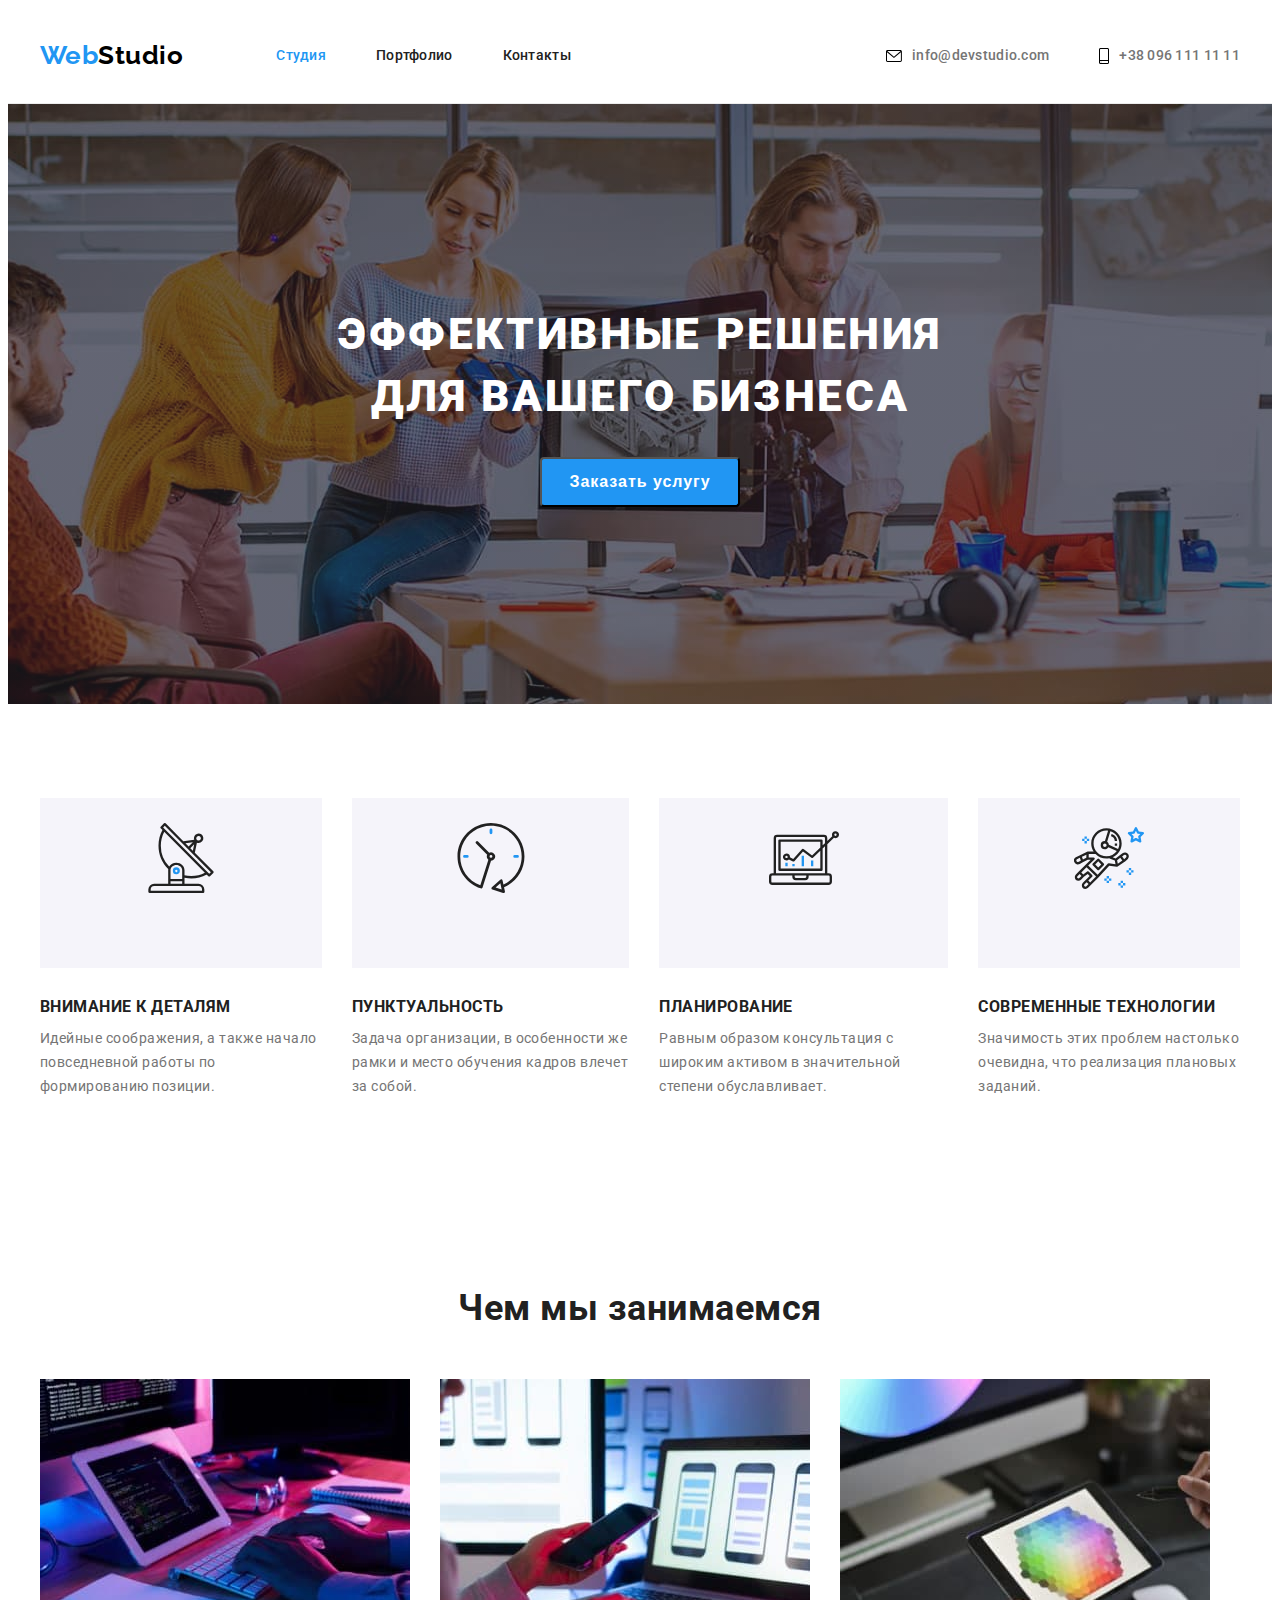
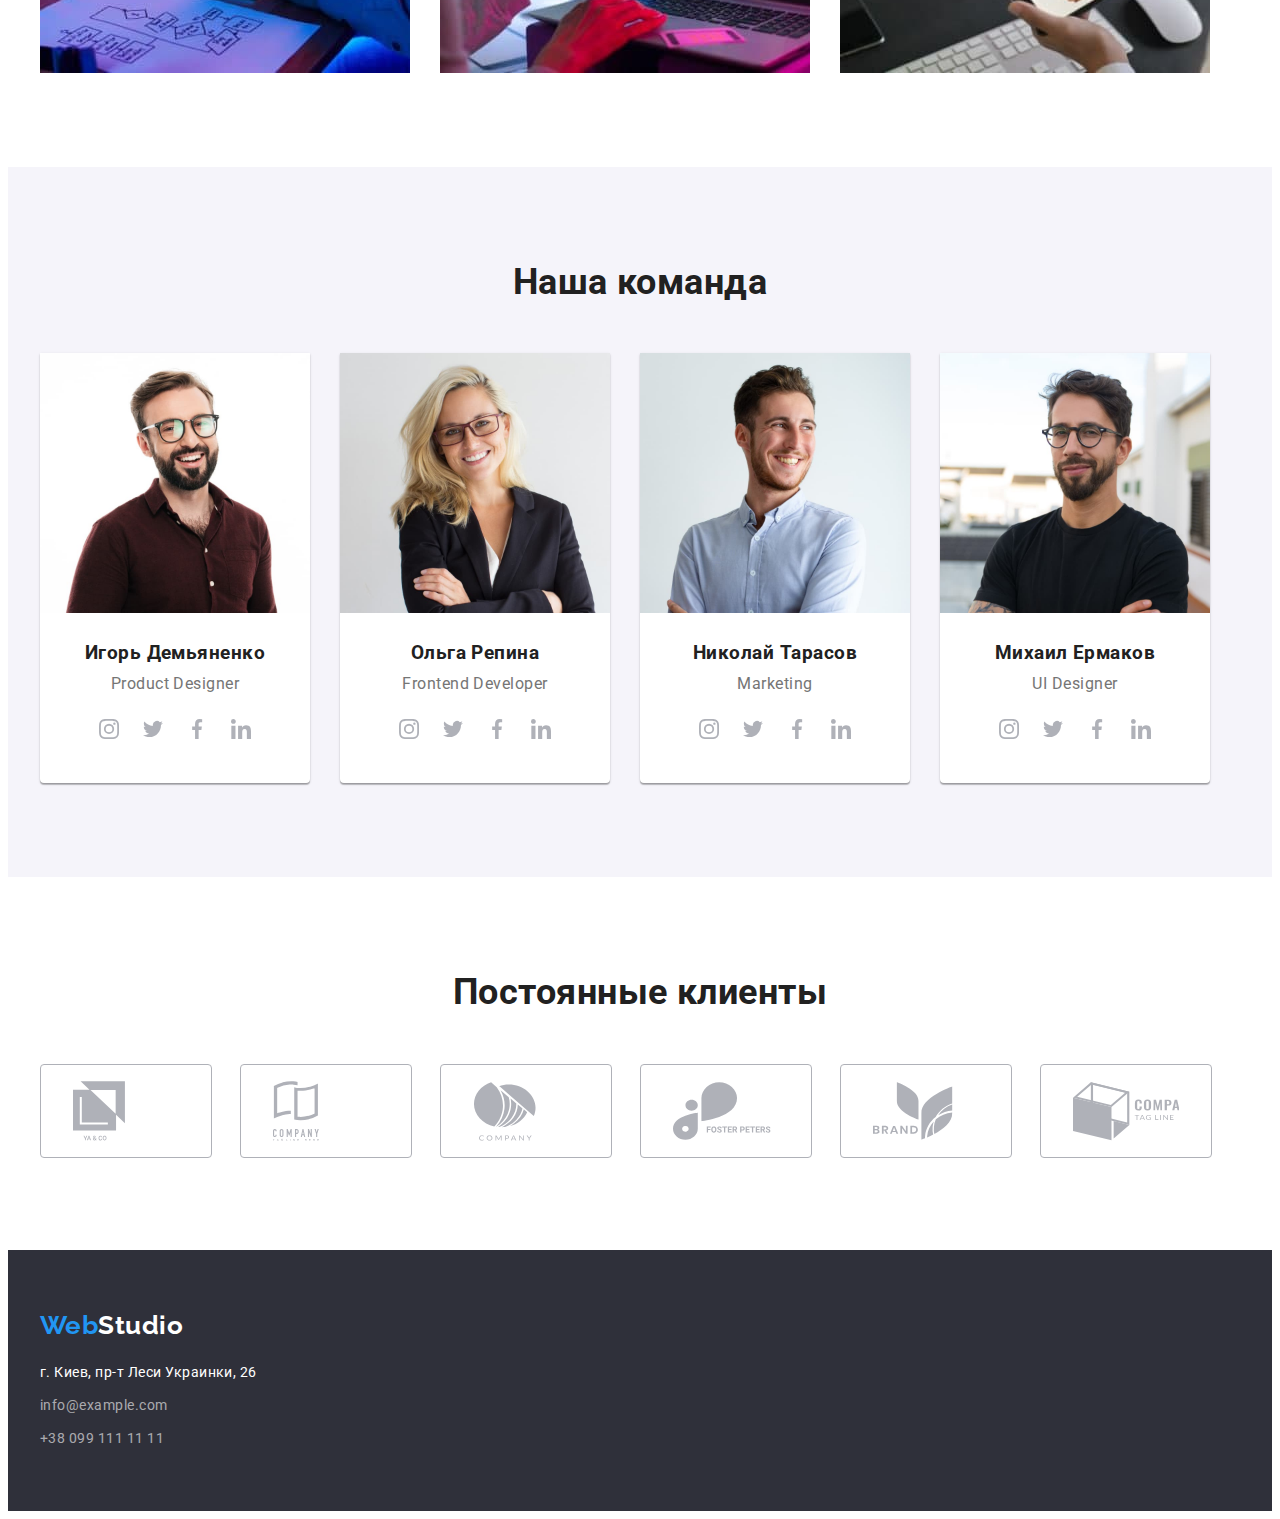
==== commit a87c7d07: "добавила соцсети к карточкам работников" ====
--- a/index.html
+++ b/index.html
@@ -159,40 +159,37 @@
                     <div class="team-card">
                         <h3 class="person-name">Игорь Демьяненко</h3>
                         <p class="job-name">Product Designer</p>
-                        <ul class="social-items list">
-                            <li>
-                                <a class="social-link">
-                                    <svg class="mail-icon">
-                                        <use href="./images/instagram.svg"></use>
-                                    </svg>      
+                        <ul class="social-list list">
+                            <li class="social-list-item">
+                                <a class="social-list-item-link">
+                                    <svg class="social-list-icon">
+                                        <use href="./images/icons.svg#icon-instagram"></use>
+                                    </svg>
                                 </a>
                             </li>
 
-                            <li>
-                                <a class="social-link">
-                                    <svg class="mail-icon">
-                                        <use href=".images/icons.svg#icon-instagram"></use>
-                                    </svg>      
+                            <li class="social-list-item">
+                                <a class="social-list-item-link">
+                                    <svg class="social-list-icon">
+                                        <use href="./images/icons.svg#icon-twitter"></use>
+                                    </svg>
                                 </a>
-
                             </li>
 
-                            <li>
-                                <a class="social-link">
-                                    <svg class="mail-icon">
-                                        <use href=></use>
-                                    </svg>      
+                            <li class="social-list-item">
+                                <a class="social-list-item-link">
+                                    <svg class="social-list-icon">
+                                        <use href="./images/icons.svg#icon-facebook"></use>
+                                    </svg>
                                 </a>
-
                             </li>
 
-                            <li>
-                                <a class="social-link">
-                                    <svg class="mail-icon">
-                                        <use href=".images/icons.svg#icon-instagram"></use>
-                                    </svg>      
+                            <li class="social-list-item">
+                                <a class="social-list-item-link">
+                                    <svg class="social-list-icon">
+                                        <use href="./images/icons.svg#icon-linkedin"></use>
+                                    </svg>
                                 </a>
-
                             </li>
                         </ul>
                     </div>
@@ -208,6 +205,39 @@
                         <div class="team-card">
                             <h3 class="person-name">Ольга Репина</h3>
                             <p class="job-name">Frontend Developer</p>
+                            <ul class="social-list list">
+                                <li class="social-list-item">
+                                    <a class="social-list-item-link">
+                                        <svg class="social-list-icon">
+                                            <use href="./images/icons.svg#icon-instagram"></use>
+                                        </svg>
+                                    </a>
+                                </li>
+    
+                                <li class="social-list-item">
+                                    <a class="social-list-item-link">
+                                        <svg class="social-list-icon">
+                                            <use href="./images/icons.svg#icon-twitter"></use>
+                                        </svg>
+                                    </a>
+                                </li>
+    
+                                <li class="social-list-item">
+                                    <a class="social-list-item-link">
+                                        <svg class="social-list-icon">
+                                            <use href="./images/icons.svg#icon-facebook"></use>
+                                        </svg>
+                                    </a>
+                                </li>
+    
+                                <li class="social-list-item">
+                                    <a class="social-list-item-link">
+                                        <svg class="social-list-icon">
+                                            <use href="./images/icons.svg#icon-linkedin"></use>
+                                        </svg>
+                                    </a>
+                                </li>
+                            </ul>    
                         </div>
                 </li>
                 
@@ -219,6 +249,39 @@
                         <div class="team-card">
                             <h3 class="person-name">Николай Тарасов</h3>
                             <p class="job-name">Marketing</p>
+                            <ul class="social-list list">
+                                <li class="social-list-item">
+                                    <a class="social-list-item-link">
+                                        <svg class="social-list-icon">
+                                            <use href="./images/icons.svg#icon-instagram"></use>
+                                        </svg>
+                                    </a>
+                                </li>
+    
+                                <li class="social-list-item">
+                                    <a class="social-list-item-link">
+                                        <svg class="social-list-icon">
+                                            <use href="./images/icons.svg#icon-twitter"></use>
+                                        </svg>
+                                    </a>
+                                </li>
+    
+                                <li class="social-list-item">
+                                    <a class="social-list-item-link">
+                                        <svg class="social-list-icon">
+                                            <use href="./images/icons.svg#icon-facebook"></use>
+                                        </svg>
+                                    </a>
+                                </li>
+    
+                                <li class="social-list-item">
+                                    <a class="social-list-item-link">
+                                        <svg class="social-list-icon">
+                                            <use href="./images/icons.svg#icon-linkedin"></use>
+                                        </svg>
+                                    </a>
+                                </li>
+                            </ul>    
                         </div>
                 </li>
                 
@@ -230,6 +293,39 @@
                         <div class="team-card">
                             <h3 class="person-name">Михаил Ермаков</h3>
                             <p class="job-name">UI Designer</p>
+                            <ul class="social-list list">
+                                <li class="social-list-item">
+                                    <a class="social-list-item-link">
+                                        <svg class="social-list-icon">
+                                            <use href="./images/icons.svg#icon-instagram"></use>
+                                        </svg>
+                                    </a>
+                                </li>
+    
+                                <li class="social-list-item">
+                                    <a class="social-list-item-link">
+                                        <svg class="social-list-icon">
+                                            <use href="./images/icons.svg#icon-twitter"></use>
+                                        </svg>
+                                    </a>
+                                </li>
+    
+                                <li class="social-list-item">
+                                    <a class="social-list-item-link">
+                                        <svg class="social-list-icon">
+                                            <use href="./images/icons.svg#icon-facebook"></use>
+                                        </svg>
+                                    </a>
+                                </li>
+    
+                                <li class="social-list-item">
+                                    <a class="social-list-item-link">
+                                        <svg class="social-list-icon">
+                                            <use href="./images/icons.svg#icon-linkedin"></use>
+                                        </svg>
+                                    </a>
+                                </li>
+                            </ul>    
                         </div>
                 </li>
 
--- a/css/style.css
+++ b/css/style.css
@@ -284,20 +284,42 @@
    /* padding-bottom: 30px;*/
 }
 
-.social-items {
-    display: flex;
+.social-list {
+    display: flex;
+    align-items: center;
     justify-content: center;
-    padding: 0;
     margin-top: 16px;
-}
-
-.social-link {
-    display: block;
+    height: 100%;
+}
+
+.social-list-item {
     width: 44px;
     height: 44px;
+    display: flex;
+    align-items: center;
+    justify-content: center;
+
+}
+
+
+
+.social-list-item-link {
+    display: block;
     padding: 12px;
-    color: #afb1b8;
     border-radius: 50%;
+    color: #AFB1B8;
+}
+
+.social-list-item-link:hover,
+.social-list-item-link:focus {
+    color: var(--secondary-text-color);
+    background-color: var(--accent-color);
+    cursor: pointer;
+}
+
+.social-list-icon {
+    width: 20px;
+    height: 20px;
 }
 
 /*Постоянные клиенты*/
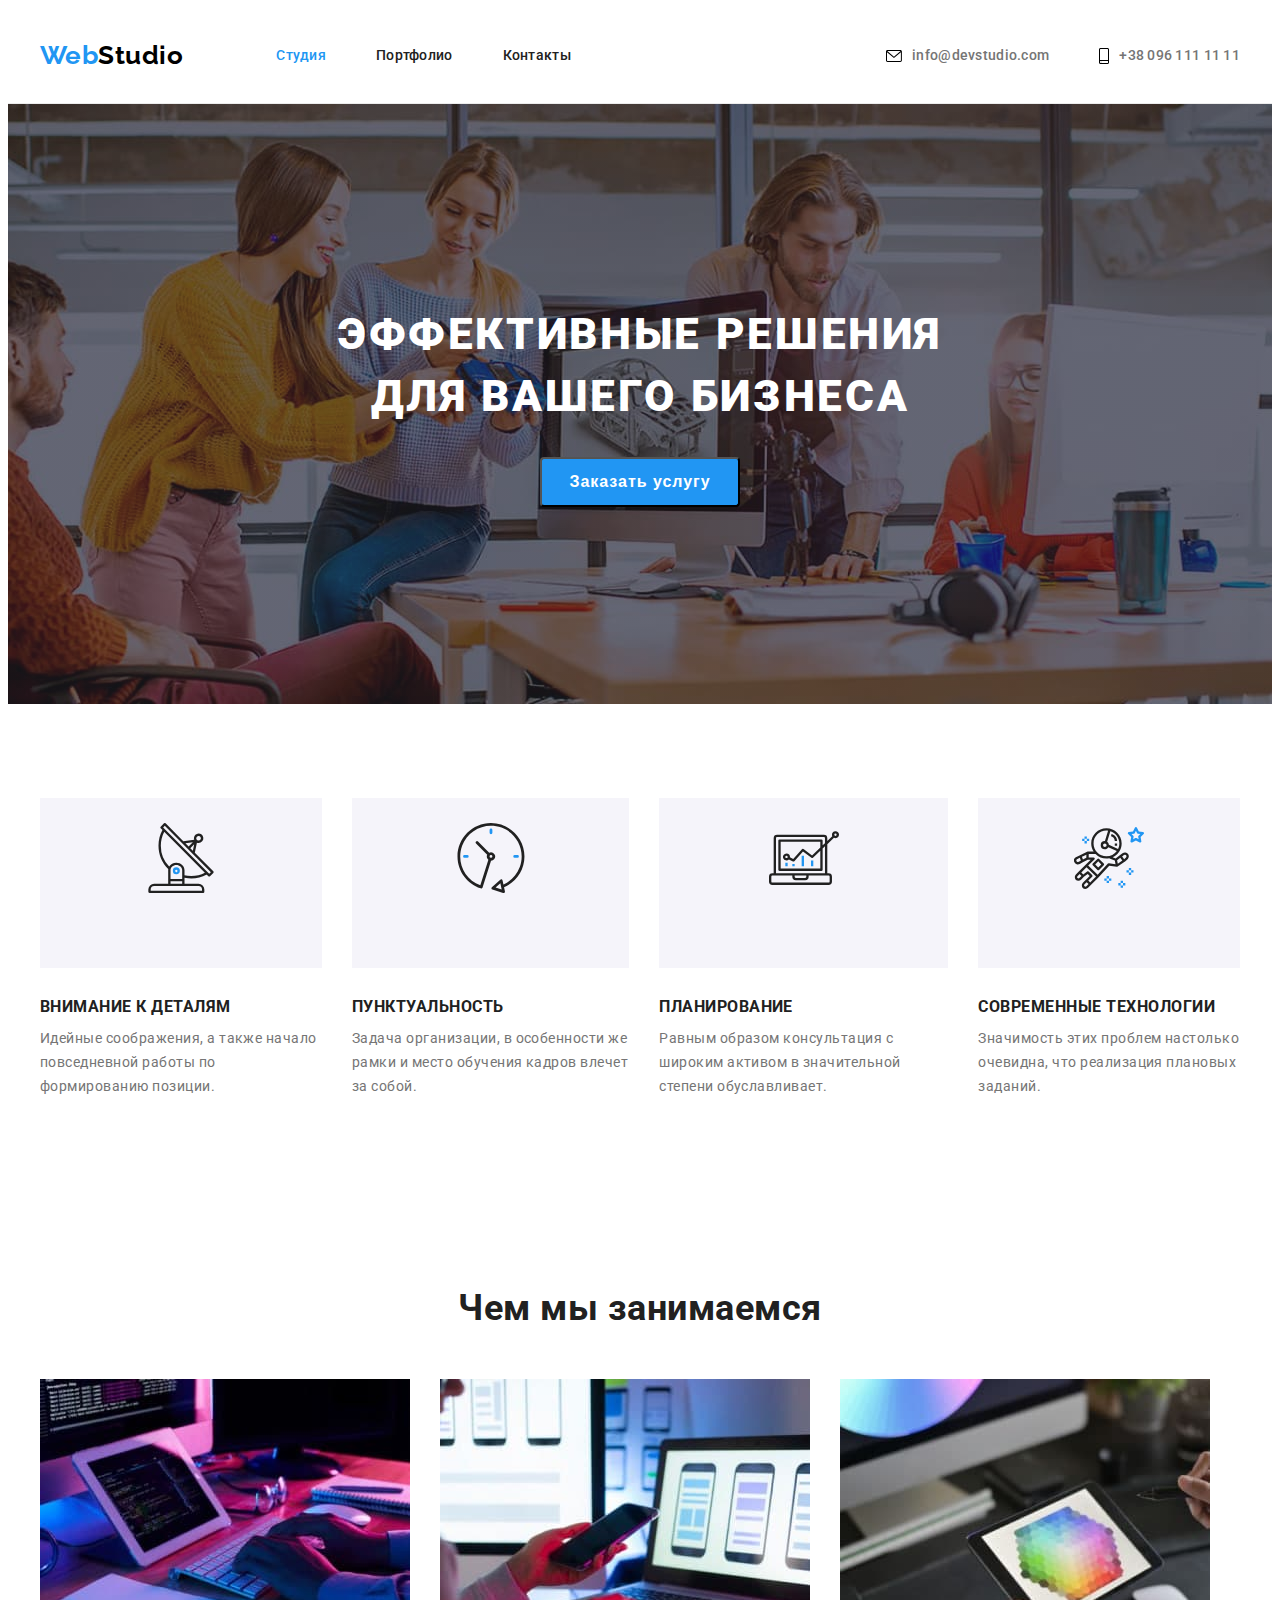
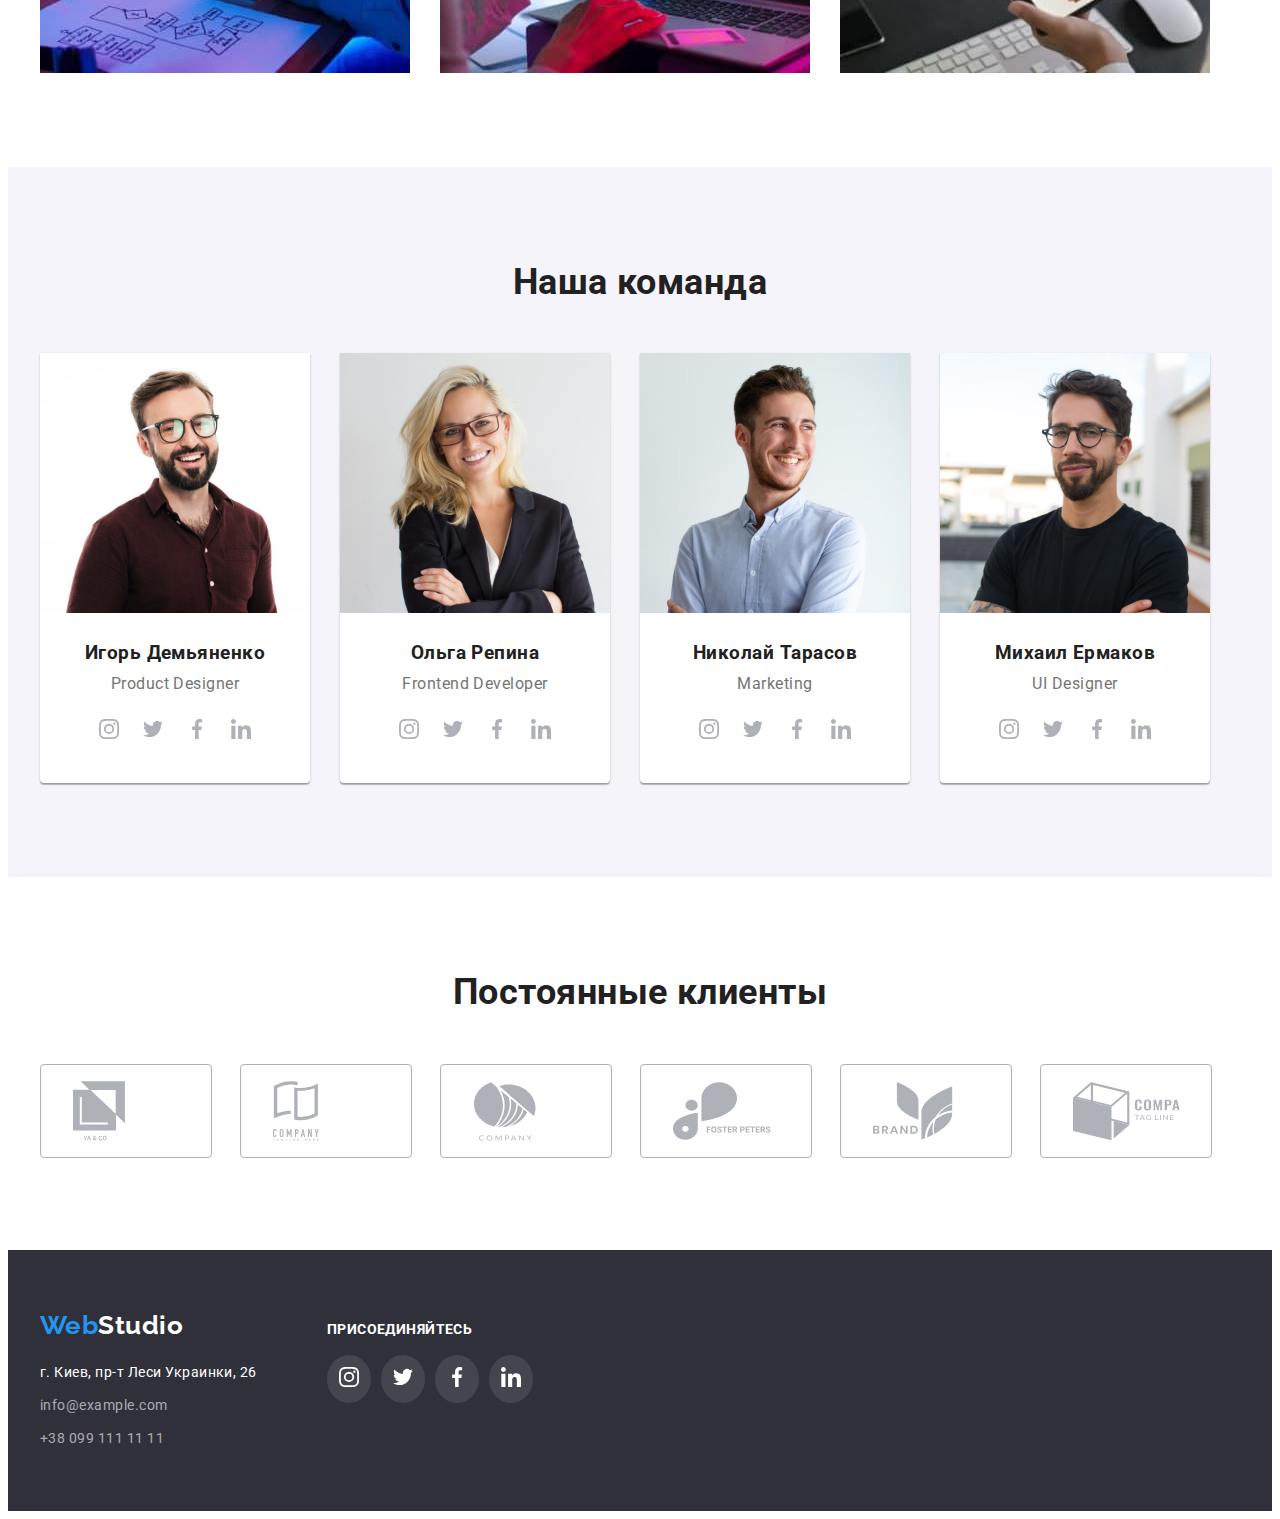
==== commit 4cc089b7: "добавила иконки в футер" ====
--- a/index.html
+++ b/index.html
@@ -397,6 +397,7 @@
     <!-- Футер -->
     <footer class="footer">
         <div class="container footer-container">
+        <div class="footer-first-part">
             <a class="logo-footer link" href=""><span class="first-word">Web</span><span class="second-word">Studio</span></a>
             <address class="address">
                 <ul class="list">
@@ -412,6 +413,44 @@
                 </ul>
             </address>
         </div>
+
+        <div class="footer-second-part">
+            <p class="social-link-title">присоединяйтесь</p>
+            <ul class="list footer-social-list">
+                <li class="footer-social-list-item">
+                    <a class="footer-social-list-link">
+                        <svg class="social-list-icon">
+                            <use href="./images/icons.svg#icon-instagram"></use>
+                        </svg>
+                    </a>
+                </li>
+
+                <li class="footer-social-list-item">
+                    <a class="footer-social-list-link">
+                        <svg class="social-list-icon">
+                            <use href="./images/icons.svg#icon-twitter"></use>
+                        </svg>
+                    </a>
+                </li>
+
+                <li class="footer-social-list-item">
+                    <a class="footer-social-list-link">
+                        <svg class="social-list-icon">
+                            <use href="./images/icons.svg#icon-facebook"></use>
+                        </svg>
+                    </a>
+                </li>
+
+                <li class="footer-social-list-item">
+                    <a class="footer-social-list-link">
+                        <svg class="social-list-icon">
+                            <use href="./images/icons.svg#icon-linkedin"></use>
+                        </svg>
+                    </a>
+                </li>
+            </ul>
+        </div>
+        </div>
     </footer>
 </body>
 
--- a/css/style.css
+++ b/css/style.css
@@ -368,7 +368,7 @@
 
 .footer-container {
     display: flex;
-    flex-direction: column;
+    align-items: baseline;
 }
 
 .logo-footer {
@@ -415,6 +415,58 @@
 .contact-link:hover,
 .contact-link:focus {
     color: var(--accent-color);
+}
+
+.footer-first-part {
+    margin-right: 70px;
+}
+
+.footer-second-part {
+}
+
+.social-link-title {
+    font-family: Roboto;
+    font-style: normal;
+    font-weight: bold;
+    font-size: 14px;
+    line-height: 16px;
+    letter-spacing: 0.03em;
+    text-transform: uppercase;
+    margin-bottom: 20px;
+
+    color: #FFFFFF;
+
+}
+
+.footer-social-list {
+    display: flex;
+    align-items: center;
+    justify-content: center;
+    margin-top: 20px;
+    height: 100%;
+}
+
+.footer-social-list-item {
+    width: 44px;
+    height: 44px;
+    display: flex;
+    align-items: center;
+    justify-content: center;
+    margin-right: 10px;
+}
+
+.footer-social-list-link {
+    display: block;
+    padding: 12px;
+    border-radius: 50%;
+    color: var(--secondary-text-color);
+    background-color: rgba(255, 255, 255, 0.1);
+}
+
+.footer-social-list-link:hover,
+.footer-social-list-link:focus {
+    background-color: var(--accent-color);
+    cursor: pointer;
 }
 
 /*Портфолио*/
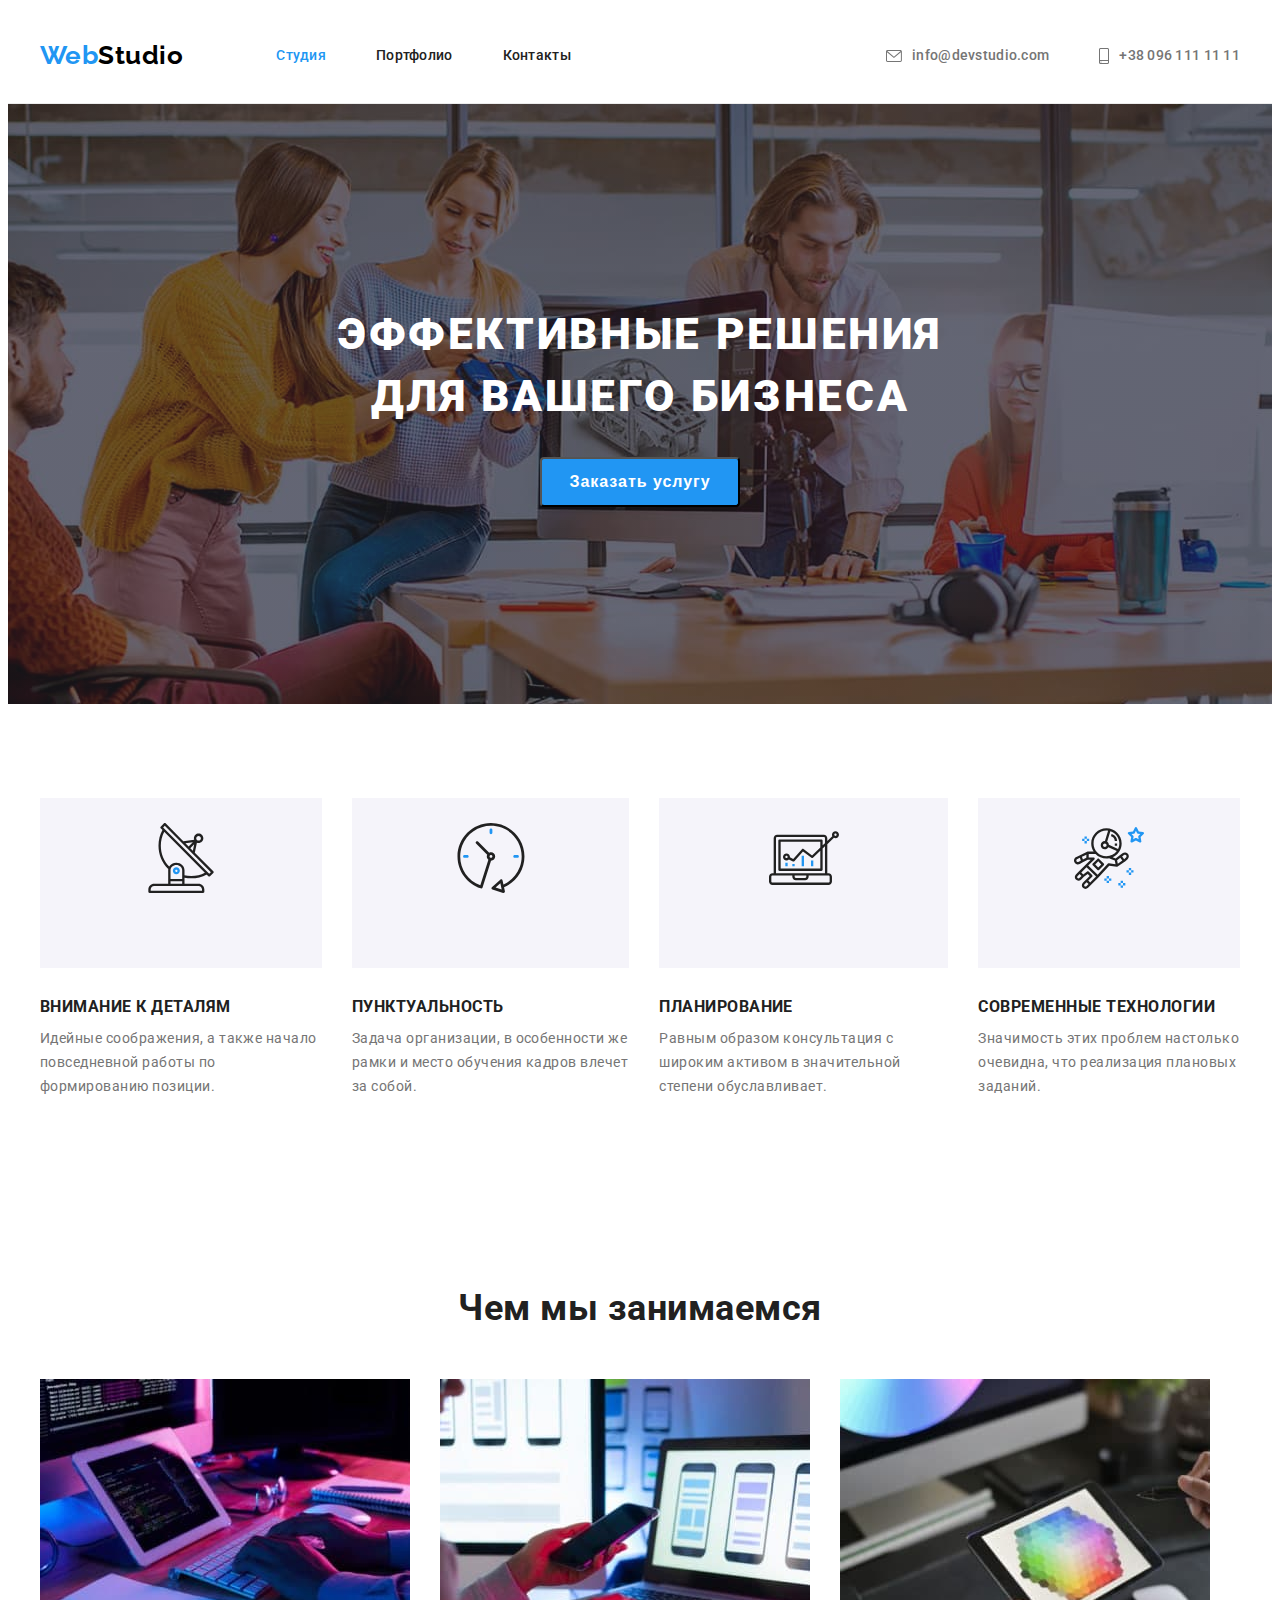
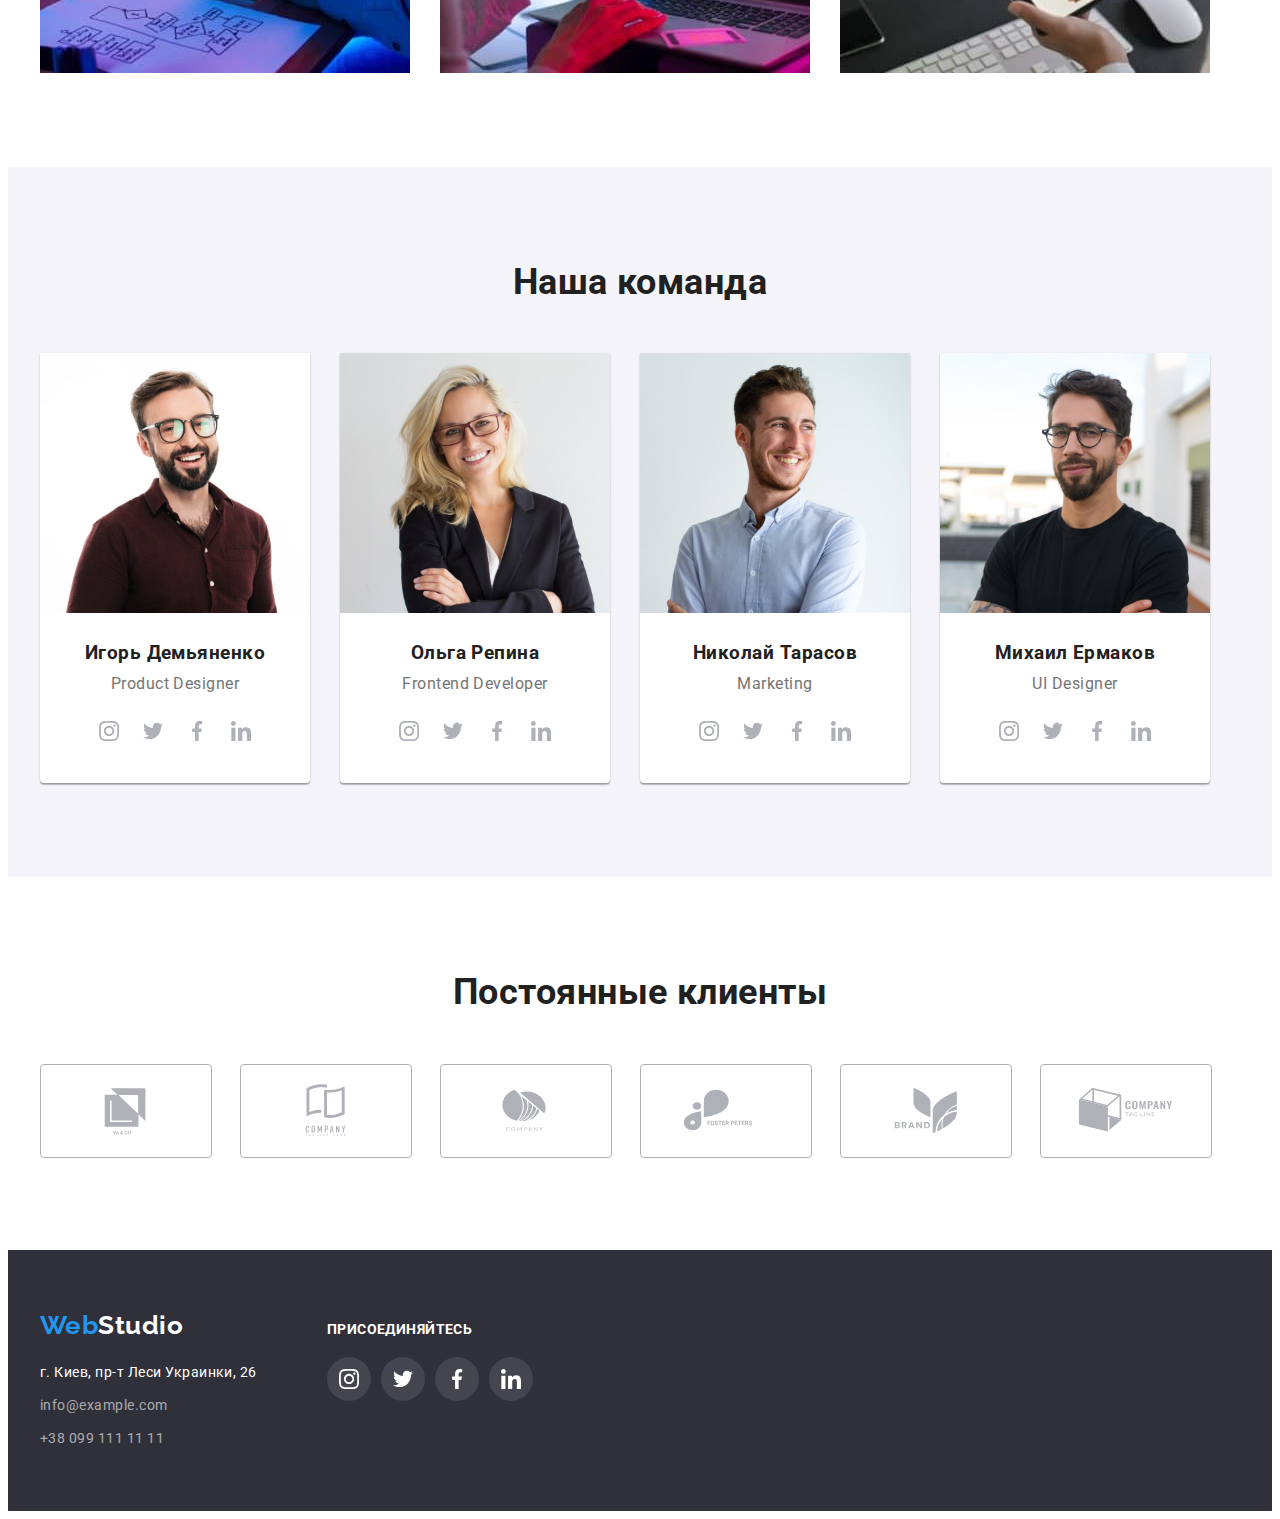
==== commit 274928c1: "исправила иконки в секции клиенты" ====
--- a/index.html
+++ b/index.html
@@ -343,7 +343,7 @@
                     <li class="clients-item">
                         <a class="clients-link" href="">
                             <svg width="106" heigth="60" class="clients-icon">
-                                <use href="./images/icons.svg#icon-group"></use>
+                                <use href="./images/icons.svg#icon-logo-1"></use>
                             </svg>
                         </a>
                     </li>
@@ -351,7 +351,7 @@
                     <li class="clients-item">                       
                          <a class="clients-link" href="">
                         <svg width="106" heigth="60" class="clients-icon">
-                            <use href="./images/icons.svg#icon-group-1"></use>
+                            <use href="./images/icons.svg#icon-logo-2"></use>
                         </svg>
                     </a>
                     </li>
@@ -359,7 +359,7 @@
                     <li class="clients-item">
                         <a class="clients-link" href="">
                             <svg width="106" heigth="60" class="clients-icon">
-                                <use href="./images/icons.svg#icon-group-2"></use>
+                                <use href="./images/icons.svg#icon-logo-3"></use>
                             </svg>
                         </a>
                     </li>
@@ -367,7 +367,7 @@
                     <li class="clients-item">
                         <a class="clients-link" href="">
                             <svg width="106" heigth="60" class="clients-icon">
-                                <use href="./images/icons.svg#icon-group-5"></use>
+                                <use href="./images/icons.svg#icon-logo-4"></use>
                             </svg>
                         </a>
                     </li>
@@ -375,7 +375,7 @@
                     <li class="clients-item">
                         <a class="clients-link" href="">
                             <svg width="106" heigth="60" class="clients-icon">
-                                <use href="./images/icons.svg#icon-group-3"></use>
+                                <use href="./images/icons.svg#icon-logo-5"></use>
                             </svg>
                         </a> 
                     </li>
@@ -383,7 +383,7 @@
                     <li class="clients-item">
                         <a class="clients-link" href="">
                             <svg width="106" heigth="60" class="clients-icon">
-                                <use href="./images/icons.svg#icon-group-4"></use>
+                                <use href="./images/icons.svg#icon-logo-6"></use>
                             </svg>
                         </a>
                     </li>
--- a/css/style.css
+++ b/css/style.css
@@ -296,9 +296,7 @@
     width: 44px;
     height: 44px;
     display: flex;
-    align-items: center;
-    justify-content: center;
-
+    justify-content: center;
 }
 
 
@@ -351,6 +349,7 @@
 .clients-icon {
     width: 106px;
     height: 60px;
+    margin: 16px 32px 16px 32px;
 }
 
 .clients-icon:focus,
@@ -450,7 +449,6 @@
     width: 44px;
     height: 44px;
     display: flex;
-    align-items: center;
     justify-content: center;
     margin-right: 10px;
 }
@@ -503,6 +501,8 @@
 .portfolio-button:focus {
     background-color: var(--accent-color);
     color: var(--secondary-text-color);
+    box-shadow: 0px 3px 1px rgba(0, 0, 0, 0.1), 0px 1px 2px rgba(0, 0, 0, 0.08),
+    0px 2px 2px rgba(0, 0, 0, 0.12);
 }
 
 .card-set {
@@ -515,10 +515,22 @@
 .item {
     margin-right: 30px;
     margin-bottom: 30px;
+
 }
 
 .item:nth-child(3n+3){
     margin-right: -30px;
+}
+
+.item-link {
+    display: block;
+    text-decoration: none;
+    color: var(--primary-text-color);
+}
+
+.item-link:hover,
+.item-link:focus {
+    box-shadow: 0px 1px 1px rgba(0, 0, 0, 0.12), 0px 4px 4px rgba(0, 0, 0, 0.06), 1px 4px 6px rgba(0, 0, 0, 0.16);
 }
 
 .card-link {
